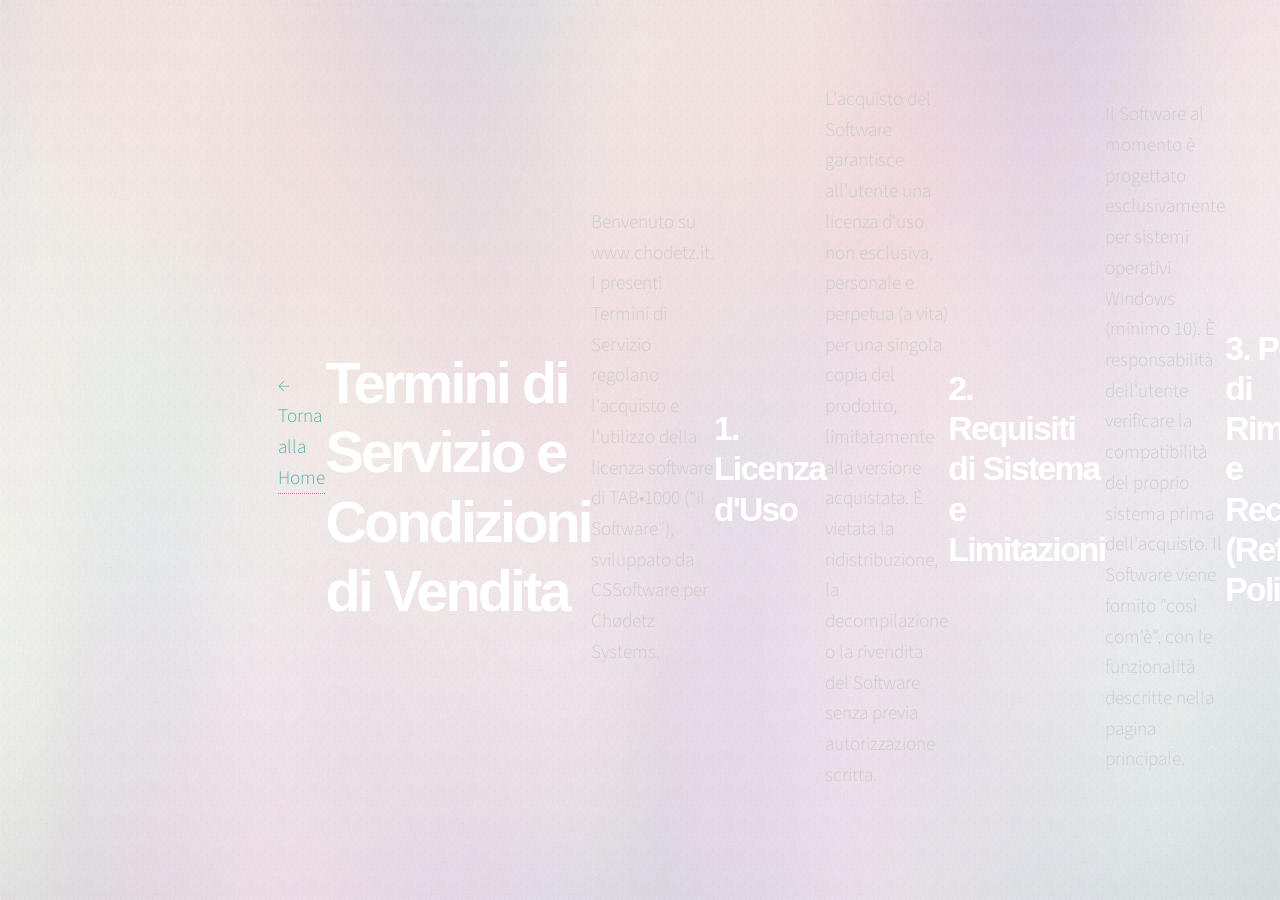
==== terms.html @ f6eac52a "Add terms of service and refund policy page This file contains the terms of service and refund polic" ====
<!DOCTYPE HTML>
<html>
	<head>
		<title>Termini di Servizio e Rimborso - TAB•1000</title>
		<meta charset="utf-8" />
		<meta name="viewport" content="width=device-width, initial-scale=1, user-scalable=no" />
		<link rel="stylesheet" href="assets/css/main.css" />
		<style>
			body { padding: 4em 2em; max-width: 800px; margin: 0 auto; line-height: 1.6; color: #ccc; background: #1b1b1f; }
			h1, h2 { color: #fff; margin-top: 1.5em; }
			a { color: #54b3a6; text-decoration: none; }
			a:hover { text-decoration: underline; }
			.back-link { display: inline-block; margin-bottom: 2em; }
		</style>
	</head>
	<body>

		<a href="index.html" class="back-link">&larr; Torna alla Home</a>

		<h1>Termini di Servizio e Condizioni di Vendita</h1>
		<p>Benvenuto su www.chodetz.it. I presenti Termini di Servizio regolano l'acquisto e l'utilizzo della licenza software di TAB•1000 ("il Software"), sviluppato da CSSoftware per Chødetz Systems.</p>

		<h2>1. Licenza d'Uso</h2>
		<p>L'acquisto del Software garantisce all'utente una licenza d'uso non esclusiva, personale e perpetua (a vita) per una singola copia del prodotto, limitatamente alla versione acquistata. È vietata la ridistribuzione, la decompilazione o la rivendita del Software senza previa autorizzazione scritta.</p>

		<h2>2. Requisiti di Sistema e Limitazioni</h2>
		<p>Il Software al momento è progettato esclusivamente per sistemi operativi Windows (minimo 10). È responsabilità dell'utente verificare la compatibilità del proprio sistema prima dell'acquisto. Il Software viene fornito "così com'è", con le funzionalità descritte nella pagina principale.</p>

		<h2>3. Politica di Rimborso e Recesso (Refund Policy)</h2>
		<p>Ai sensi dell'<strong>Articolo 59, lett. o) del Codice del Consumo italiano</strong> (D.Lgs. 206/2005), il diritto di recesso entro 14 giorni è escluso per la fornitura di contenuto digitale mediante supporto non materiale se l'esecuzione è iniziata.</p>
		<p>Trattandosi di un software digitale scaricabile ed eseguibile, <strong>l'utente accetta espressamente che il download o la visualizzazione della chiave di licenza del Software comportano la perdita del diritto di recesso e di rimborso</strong>. Ti invitiamo a visionare attentamente il materiale dimostrativo sul sito prima di procedere all'acquisto.</p>

		<h2>4. Gestione dei Pagamenti</h2>
		<p>I pagamenti sono elaborati in totale sicurezza tramite <strong>Lemon Squeezy</strong>, che agisce come Merchant of Record (venditore ufficiale autorizzato). La fatturazione e la gestione delle transazioni fanno capo ai termini di servizio di Lemon Squeezy.</p>

		<h2>5. Contatti</h2>
		<p>Per qualsiasi richiesta di assistenza tecnica o informazioni prima dell'acquisto, è possibile utilizzare il form di contatto presente nella home page del sito o scrivere alla nostra email di supporto.</p>

		<hr style="border: 0; border-top: 1px solid #333; margin: 3em 0 1em 0;" />
		<p style="font-size: 0.8rem; color: #777;">Ultimo aggiornamento: Giugno 2026</p>

	</body>
</html>
---- assets/css/main.css ----
@import url(fontawesome-all.min.css);
@import url("https://fonts.googleapis.com/css?family=Source+Sans+Pro:300,400,300i,400i");

/*
	Ethereal by HTML5 UP
	html5up.net | @ajlkn
	Free for personal and commercial use under the CCA 3.0 license (html5up.net/license)
*/

html, body, div, span, applet, object,
iframe, h1, h2, h3, h4, h5, h6, p, blockquote,
pre, a, abbr, acronym, address, big, cite,
code, del, dfn, em, img, ins, kbd, q, s, samp,
small, strike, strong, sub, sup, tt, var, b,
u, i, center, dl, dt, dd, ol, ul, li, fieldset,
form, label, legend, table, caption, tbody,
tfoot, thead, tr, th, td, article, aside,
canvas, details, embed, figure, figcaption,
footer, header, hgroup, menu, nav, output, ruby,
section, summary, time, mark, audio, video {
	margin: 0;
	padding: 0;
	border: 0;
	font-size: 100%;
	font: inherit;
	vertical-align: baseline;}

article, aside, details, figcaption, figure,
footer, header, hgroup, menu, nav, section {
	display: block;}

body {
	line-height: 1;
}

ol, ul {
	list-style: none;
}

blockquote, q {
	quotes: none;
}

	blockquote:before, blockquote:after, q:before, q:after {
		content: '';
		content: none;
	}

table {
	border-collapse: collapse;
	border-spacing: 0;
}

body {
	-webkit-text-size-adjust: none;
}

mark {
	background-color: transparent;
	color: inherit;
}

input::-moz-focus-inner {
	border: 0;
	padding: 0;
}

input, select, textarea {
	-moz-appearance: none;
	-webkit-appearance: none;
	-ms-appearance: none;
	appearance: none;
}

/* Page */

	@-moz-keyframes load-spinner {
		0% {
			-moz-transform: rotate(0deg);
			-webkit-transform: rotate(0deg);
			-ms-transform: rotate(0deg);
			transform: rotate(0deg);
		}

		100% {
			-moz-transform: rotate(360deg);
			-webkit-transform: rotate(360deg);
			-ms-transform: rotate(360deg);
			transform: rotate(360deg);
		}
	}

	@-webkit-keyframes load-spinner {
		0% {
			-moz-transform: rotate(0deg);
			-webkit-transform: rotate(0deg);
			-ms-transform: rotate(0deg);
			transform: rotate(0deg);
		}

		100% {
			-moz-transform: rotate(360deg);
			-webkit-transform: rotate(360deg);
			-ms-transform: rotate(360deg);
			transform: rotate(360deg);
		}
	}

	@-ms-keyframes load-spinner {
		0% {
			-moz-transform: rotate(0deg);
			-webkit-transform: rotate(0deg);
			-ms-transform: rotate(0deg);
			transform: rotate(0deg);
		}

		100% {
			-moz-transform: rotate(360deg);
			-webkit-transform: rotate(360deg);
			-ms-transform: rotate(360deg);
			transform: rotate(360deg);
		}
	}

	@keyframes load-spinner {
		0% {
			-moz-transform: rotate(0deg);
			-webkit-transform: rotate(0deg);
			-ms-transform: rotate(0deg);
			transform: rotate(0deg);
		}

		100% {
			-moz-transform: rotate(360deg);
			-webkit-transform: rotate(360deg);
			-ms-transform: rotate(360deg);
			transform: rotate(360deg);
		}
	}

	@-ms-viewport {
		width: device-width;
	}

	html {
		width: 100%;
		height: 100%;
	}

	html {
		box-sizing: border-box;
	}

	*, *:before, *:after {
		box-sizing: inherit;
	}

	body {
		display: -moz-flex;
		display: -webkit-flex;
		display: -ms-flex;
		display: flex;
		-moz-align-items: center;
		-webkit-align-items: center;
		-ms-align-items: center;
		align-items: center;
		-moz-justify-content: -moz-flex-start;
		-webkit-justify-content: -webkit-flex-start;
		-ms-justify-content: -ms-flex-start;
		justify-content: flex-start;
		-ms-overflow-style: scrollbar;
		width: 100%;
		height: 100%;
		min-height: 30rem;
		overflow: hidden;
	}

		body:before {
			-moz-animation: load-spinner 1s infinite linear;
			-webkit-animation: load-spinner 1s infinite linear;
			-ms-animation: load-spinner 1s infinite linear;
			animation: load-spinner 1s infinite linear;
			-moz-transition: opacity 0.25s ease;
			-webkit-transition: opacity 0.25s ease;
			-ms-transition: opacity 0.25s ease;
			transition: opacity 0.25s ease;
			-moz-transition-delay: 0s;
			-webkit-transition-delay: 0s;
			-ms-transition-delay: 0s;
			transition-delay: 0s;
			pointer-events: none;
			content: '';
			display: block;
			position: absolute;
			top: 50%;
			left: 50%;
			width: 4rem;
			height: 4rem;
			margin: -2rem 0 0 -2rem;
			background-image: url("data:image/svg+xml;charset=utf8,%3Csvg xmlns='http://www.w3.org/2000/svg' xmlns:xlink='http://www.w3.org/1999/xlink' width='96px' height='96px' viewBox='0 0 96 96' zoomAndPan='disable'%3E%3Cstyle%3Ecircle %7Bfill: transparent%3B stroke: %232e2b37%3B stroke-width: 1.5px%3B %7D%3C/style%3E%3Cdefs%3E%3CclipPath id='corner'%3E%3Cpolygon points='0,0 48,0 48,48 96,48 96,96 0,96' /%3E%3C/clipPath%3E%3C/defs%3E%3Cg clip-path='url(%23corner)'%3E%3Ccircle cx='48' cy='48' r='32'/%3E%3C/g%3E%3C/svg%3E");
			background-position: center;
			background-repeat: no-repeat;
			background-size: 4rem;
			opacity: 0;
		}

		body:after {
			pointer-events: none;
			content: '';
			display: block;
			position: fixed;
			top: 0;
			left: 0;
			width: 100%;
			height: 100%;
			z-index: -1;
			background-attachment: fixed;
			background-color: #e1e6e1;
			background-image: url("../../images/overlay.png"), url("../../images/bg.jpg");
			background-repeat: repeat, repeat-x;
			background-size: 128px 128px, cover;
		}

		body.is-preload *, body.is-preload *:before, body.is-preload *:after {
			-moz-animation: none !important;
			-webkit-animation: none !important;
			-ms-animation: none !important;
			animation: none !important;
			-moz-transition: none !important;
			-webkit-transition: none !important;
			-ms-transition: none !important;
			transition: none !important;
		}

		body.is-preload:before {
			-moz-transition: opacity 1s ease;
			-webkit-transition: opacity 1s ease;
			-ms-transition: opacity 1s ease;
			transition: opacity 1s ease;
			-moz-transition-delay: 0.75s;
			-webkit-transition-delay: 0.75s;
			-ms-transition-delay: 0.75s;
			transition-delay: 0.75s;
			opacity: 0.25;
		}

	@media screen and (max-width: 736px) {

		html {
			height: auto;
		}

		body {
			height: auto;
			overflow-x: hidden;
			overflow-y: auto;
		}

	}

	@media screen and (max-width: 480px) {

		html, body {
			min-width: 320px;
		}

	}

/* Typography */

	html {
		font-size: 18pt;
		font-size: 1vmax;
	}

		@media screen and (max-width: 1680px) {

			html {
				font-size: 12pt;
				font-size: 1.1vmax;
			}

		}

		@media screen and (max-width: 1280px) {

			html {
				font-size: 11pt;
				font-size: 1.5vmax;
			}

		}

	body, input, select, textarea {
		color: rgba(255, 255, 255, 0.75);
		font-family: "Source Sans Pro", Helvetica, sans-serif;
		font-size: 1rem;
		font-weight: 300;
		line-height: 1.65;
	}

	a {
		-moz-transition: color 0.2s ease-in-out, border-bottom-color 0.2s ease-in-out;
		-webkit-transition: color 0.2s ease-in-out, border-bottom-color 0.2s ease-in-out;
		-ms-transition: color 0.2s ease-in-out, border-bottom-color 0.2s ease-in-out;
		transition: color 0.2s ease-in-out, border-bottom-color 0.2s ease-in-out;
		color: inherit;
		border-bottom: dotted 1px;
		text-decoration: none;
	}

		a:hover {
			border-bottom-color: transparent;
			color: #ffe4b4;
		}

	strong, b {
		color: rgba(255, 255, 255, 0.875);
		font-weight: 400;
	}

	em, i {
		font-style: italic;
	}

	p {
		margin: 0 0 1.5rem 0;
	}

		body.is-ie p {
			width: 100%;
		}

	h1, h2, h3, h4, h5, h6 {
		color: rgba(255, 255, 255, 0.875);
		font-family: Arial, Helvetica, sans-serif;
		font-weight: 700;
		line-height: 1.3;
		margin: 0 0 0.75rem 0;
		letter-spacing: -0.05em;
	}

		h1 a, h2 a, h3 a, h4 a, h5 a, h6 a {
			color: inherit;
			text-decoration: none;
		}

	h1.major, h2.major, h3.major {
		position: relative;
	}

		h1.major:after, h2.major:after, h3.major:after {
			content: '';
			position: absolute;
			left: 0;
			width: 3.5rem;
			height: 0.1rem;
			background-color: rgba(255, 255, 255, 0.25);
		}

	h1 {
		font-size: 3rem;
		line-height: 1.2;
	}

		h1.major {
			margin: 0 0 2.625rem 0;
		}

			h1.major:after {
				bottom: -1.325rem;
			}

	h2 {
		font-size: 1.75rem;
		line-height: 1.2;
	}

		h2.major {
			margin: 0 0 1.9875rem 0;
		}

			h2.major:after {
				bottom: -1.2rem;
			}

	h3 {
		font-size: 1.325rem;
	}

		h3.major {
			margin: 0 0 1.875rem 0;
		}

			h3.major:after {
				bottom: -0.75rem;
			}

	h4 {
		font-size: 1rem;
	}

	h5 {
		font-size: 0.9rem;
	}

	h6 {
		font-size: 0.7rem;
	}

	sub {
		font-size: 0.8rem;
		position: relative;
		top: 0.5rem;
	}

	sup {
		font-size: 0.8rem;
		position: relative;
		top: -0.5rem;
	}

	blockquote {
		border-left: solid 0.25rem rgba(255, 255, 255, 0.25);
		font-style: italic;
		margin: 0 0 1.5rem 0;
		padding: 0.375rem 0 0.375rem 1.5rem;
	}

	code {
		background: rgba(255, 255, 255, 0.075);
		border-radius: 0.25rem;
		font-family: "Courier New", monospace;
		font-size: 0.8rem;
		margin: 0 0.25rem;
		padding: 0.25rem 0.65rem;
	}

	pre {
		-webkit-overflow-scrolling: touch;
		font-family: "Courier New", monospace;
		font-size: 0.8rem;
		margin: 0 0 1.5rem 0;
		white-space: pre-wrap;
	}

		pre code {
			display: block;
			line-height: 1.625;
			padding: 1rem 1.5rem;
			overflow-x: auto;
			margin: 0;
		}

	hr {
		border: 0;
		border-bottom: solid 2px rgba(255, 255, 255, 0.25);
		margin: 1.875rem 0;
	}

	.align-left {
		text-align: left;
	}

	.align-center {
		text-align: center;
	}

	.align-right {
		text-align: right;
	}

	@media screen and (max-width: 736px) {

		html {
			font-size: 12pt;
		}

		h1 {
			font-size: 2.25rem;
			line-height: 1.2;
		}

			h1.major {
				margin: 0 0 2.625rem 0;
			}

				h1.major:after {
					bottom: -1.325rem;
				}

		h2 {
			font-size: 1.5rem;
			line-height: 1.2;
		}

			h2.major {
				margin: 0 0 1.9875rem 0;
			}

				h2.major:after {
					bottom: -1.2rem;
				}

		h3 {
			font-size: 1rem;
		}

			h3.major {
				margin: 0 0 1.875rem 0;
			}

				h3.major:after {
					bottom: -0.75rem;
				}

		h4 {
			font-size: 1rem;
		}

		h5 {
			font-size: 0.9rem;
		}

		h6 {
			font-size: 0.7rem;
		}

		h1 br, h2 br, h3 br, h4 br, h5 br, h6 br {
			display: none;
		}

	}

	@media screen and (max-width: 360px) {

		html {
			font-size: 11pt;
		}

	}

/* Form */

	form {
		margin: 0 0 1.5rem 0;
	}

		form > :last-child {
			margin-bottom: 0;
		}

		form > .fields {
			display: -moz-flex;
			display: -webkit-flex;
			display: -ms-flex;
			display: flex;
			-moz-flex-wrap: wrap;
			-webkit-flex-wrap: wrap;
			-ms-flex-wrap: wrap;
			flex-wrap: wrap;
			width: calc(100% + 3rem);
			margin: -1.5rem 0 1.5rem -1.5rem;
		}

			form > .fields > .field {
				-moz-flex-grow: 0;
				-webkit-flex-grow: 0;
				-ms-flex-grow: 0;
				flex-grow: 0;
				-moz-flex-shrink: 0;
				-webkit-flex-shrink: 0;
				-ms-flex-shrink: 0;
				flex-shrink: 0;
				padding: 1.5rem 0 0 1.5rem;
				width: calc(100% - 1.5rem);
			}

				form > .fields > .field.half {
					width: calc(50% - 0.75rem);
				}

				form > .fields > .field.third {
					width: calc(100%/3 - 0.5rem);
				}

				form > .fields > .field.quarter {
					width: calc(25% - 0.375rem);
				}

		@media screen and (max-width: 736px) {

			form > .fields {
				width: calc(100% + 2.25rem);
				margin: -1.125rem 0 1.5rem -1.125rem;
			}

				form > .fields > .field {
					padding: 1.125rem 0 0 1.125rem;
					width: calc(100% - 1.125rem);
				}

					form > .fields > .field.half {
						width: calc(100% - 1.125rem);
					}

					form > .fields > .field.third {
						width: calc(100% - 1.125rem);
					}

					form > .fields > .field.quarter {
						width: calc(100% - 1.125rem);
					}

		}

	label {
		color: rgba(255, 255, 255, 0.875);
		display: block;
		font-family: Arial, Helvetica, sans-serif;
		font-size: 0.8rem;
		font-weight: 700;
		margin: 0 0 0.4875rem 0;
	}

	input[type="text"],
	input[type="password"],
	input[type="email"],
	input[type="tel"],
	select,
	textarea {
		-moz-appearance: none;
		-webkit-appearance: none;
		-ms-appearance: none;
		appearance: none;
		background: transparent;
		border: solid 2px rgba(255, 255, 255, 0.25);
		border-radius: 0.25rem;
		color: inherit;
		display: block;
		outline: 0;
		padding: 0 0.75rem;
		text-decoration: none;
		width: 100%;
	}

		input[type="text"]:invalid,
		input[type="password"]:invalid,
		input[type="email"]:invalid,
		input[type="tel"]:invalid,
		select:invalid,
		textarea:invalid {
			box-shadow: none;
		}

		input[type="text"]:focus,
		input[type="password"]:focus,
		input[type="email"]:focus,
		input[type="tel"]:focus,
		select:focus,
		textarea:focus {
			border-color: #ffe4b4;
		}

	option {
		background-color: rgba(255, 255, 255, 0.875);
		color: #2e2b37;
	}

	select {
		background-image: url("data:image/svg+xml;charset=utf8,%3Csvg xmlns='http://www.w3.org/2000/svg' width='40' height='40' preserveAspectRatio='none' viewBox='0 0 40 40'%3E%3Cpath d='M9.4,12.3l10.4,10.4l10.4-10.4c0.2-0.2,0.5-0.4,0.9-0.4c0.3,0,0.6,0.1,0.9,0.4l3.3,3.3c0.2,0.2,0.4,0.5,0.4,0.9 c0,0.4-0.1,0.6-0.4,0.9L20.7,31.9c-0.2,0.2-0.5,0.4-0.9,0.4c-0.3,0-0.6-0.1-0.9-0.4L4.3,17.3c-0.2-0.2-0.4-0.5-0.4-0.9 c0-0.4,0.1-0.6,0.4-0.9l3.3-3.3c0.2-0.2,0.5-0.4,0.9-0.4S9.1,12.1,9.4,12.3z' fill='rgba(255, 255, 255, 0.25)' /%3E%3C/svg%3E");
		background-size: 1.25rem;
		background-repeat: no-repeat;
		background-position: calc(100% - 1rem) center;
		height: 2.5rem;
		padding-right: 2.5rem;
		text-overflow: ellipsis;
	}

		select option {
			color: rgba(255, 255, 255, 0.875);
			background: #2e2b37;
		}

		select:focus::-ms-value {
			background-color: transparent;
		}

		select::-ms-expand {
			display: none;
		}

	input[type="text"],
	input[type="password"],
	input[type="email"],
	select {
		height: 2.5rem;
	}

	textarea {
		padding: 0.75rem 1rem;
	}

	input[type="checkbox"],
	input[type="radio"] {
		-moz-appearance: none;
		-webkit-appearance: none;
		-ms-appearance: none;
		appearance: none;
		display: block;
		float: left;
		margin-right: -2rem;
		opacity: 0;
		width: 1rem;
		z-index: -1;
	}

		input[type="checkbox"] + label,
		input[type="radio"] + label {
			text-decoration: none;
			position: relative;
			color: rgba(255, 255, 255, 0.75);
			cursor: pointer;
			display: inline-block;
			font-size: 1rem;
			font-weight: 300;
			margin-bottom: 0;
			padding-left: 2.5rem;
			padding-right: 1rem;
		}

			input[type="checkbox"] + label:before,
			input[type="radio"] + label:before {
				-moz-osx-font-smoothing: grayscale;
				-webkit-font-smoothing: antialiased;
				display: inline-block;
				font-style: normal;
				font-variant: normal;
				text-rendering: auto;
				line-height: 1;
				text-transform: none !important;
				font-family: 'Font Awesome 5 Free';
				font-weight: 900;
			}

			input[type="checkbox"] + label:before,
			input[type="radio"] + label:before {
				content: '';
				display: inline-block;
				font-size: 0.8rem;
				position: absolute;
				top: 0;
				left: 0;
				width: 1.6875rem;
				height: 1.6875rem;
				line-height: 1.6875rem;
				background: rgba(255, 255, 255, 0.075);
				border: solid 1px rgba(255, 255, 255, 0.25);
				border-radius: 0.25rem;
				color: #2e2b37;
				text-align: center;
			}

				body.is-ie input[type="checkbox"] + label:before, body.is-ie
				input[type="radio"] + label:before {
					line-height: 1.5;
				}

		input[type="checkbox"]:checked + label:before,
		input[type="radio"]:checked + label:before {
			content: '\f00c';
			background: rgba(255, 255, 255, 0.875);
			border-color: rgba(255, 255, 255, 0.875);
		}

		input[type="checkbox"]:focus + label:before,
		input[type="radio"]:focus + label:before {
			border-color: #ffe4b4;
			box-shadow: 0 0 0 1px #ffe4b4;
		}

		input[type="checkbox"]:focus:checked + label:before,
		input[type="radio"]:focus:checked + label:before {
			background: #ffe4b4;
		}

		input[type="checkbox"].color1 + label:before,
		input[type="radio"].color1 + label:before {
			color: #726193;
		}

		input[type="checkbox"].color2 + label:before,
		input[type="radio"].color2 + label:before {
			color: #e37b7c;
		}

		input[type="checkbox"].color3 + label:before,
		input[type="radio"].color3 + label:before {
			color: #ffe4b4;
		}

		input[type="checkbox"].color4 + label:before,
		input[type="radio"].color4 + label:before {
			color: #353865;
		}

	input[type="checkbox"] + label:before {
		border-radius: 0.25rem;
	}

	input[type="radio"] + label:before {
		border-radius: 100%;
	}

	::-webkit-input-placeholder {
		color: rgba(255, 255, 255, 0.5) !important;
		opacity: 1.0;
	}

	:-moz-placeholder {
		color: rgba(255, 255, 255, 0.5) !important;
		opacity: 1.0;
	}

	::-moz-placeholder {
		color: rgba(255, 255, 255, 0.5) !important;
		opacity: 1.0;
	}

	:-ms-input-placeholder {
		color: rgba(255, 255, 255, 0.5) !important;
		opacity: 1.0;
	}

/* Icon */

	.icon {
		text-decoration: none;
		position: relative;
		border-bottom: none;
	}

		.icon:before {
			-moz-osx-font-smoothing: grayscale;
			-webkit-font-smoothing: antialiased;
			display: inline-block;
			font-style: normal;
			font-variant: normal;
			text-rendering: auto;
			line-height: 1;
			text-transform: none !important;
			font-family: 'Font Awesome 5 Free';
			font-weight: 400;
		}

		.icon > .label {
			display: none;
		}

		.icon:before {
			line-height: inherit;
		}

		.icon.solid:before {
			font-weight: 900;
		}

		.icon.brands:before {
			font-family: 'Font Awesome 5 Brands';
		}

/* Image */

	.image {
		display: inline-block;
		position: relative;
		border: 0;
	}

		.image.filtered:after {
			background-image: url("../../images/overlay.png"), linear-gradient(45deg, rgba(114, 97, 147, 0.25) 25%, rgba(227, 123, 124, 0.25) 50%, rgba(255, 228, 180, 0.25));
			background-size: 128px 128px, auto;
			pointer-events: none;
			content: '';
			position: absolute;
			top: 0;
			left: 0;
			width: 100%;
			height: 100%;
			opacity: 1;
			z-index: 1;
		}

		.image.filtered.tinted:after {
			background-image: url("../../images/overlay.png"), linear-gradient(45deg, rgba(114, 97, 147, 0.25) 25%, rgba(227, 123, 124, 0.25) 50%, rgba(255, 228, 180, 0.25)), linear-gradient(0deg, rgba(0, 0, 0, 0.125), rgba(0, 0, 0, 0.125));
			background-size: 128px 128px, auto, auto;
		}

		.image[data-position] img {
			-moz-object-fit: cover;
			-webkit-object-fit: cover;
			-ms-object-fit: cover;
			object-fit: cover;
			display: block;
			position: absolute;
			top: 0;
			left: 0;
			width: 100%;
			height: 100%;
		}

		.image[data-position="top left"] img {
			-moz-object-position: top left;
			-webkit-object-position: top left;
			-ms-object-position: top left;
			object-position: top left;
		}

		.image[data-position="top"] img {
			-moz-object-position: top;
			-webkit-object-position: top;
			-ms-object-position: top;
			object-position: top;
		}

		.image[data-position="top right"] img {
			-moz-object-position: top right;
			-webkit-object-position: top right;
			-ms-object-position: top right;
			object-position: top right;
		}

		.image[data-position="right"] img {
			-moz-object-position: right;
			-webkit-object-position: right;
			-ms-object-position: right;
			object-position: right;
		}

		.image[data-position="bottom right"] img {
			-moz-object-position: bottom right;
			-webkit-object-position: bottom right;
			-ms-object-position: bottom right;
			object-position: bottom right;
		}

		.image[data-position="bottom"] img {
			-moz-object-position: bottom;
			-webkit-object-position: bottom;
			-ms-object-position: bottom;
			object-position: bottom;
		}

		.image[data-position="bottom left"] img {
			-moz-object-position: bottom left;
			-webkit-object-position: bottom left;
			-ms-object-position: bottom left;
			object-position: bottom left;
		}

		.image[data-position="left"] img {
			-moz-object-position: left;
			-webkit-object-position: left;
			-ms-object-position: left;
			object-position: left;
		}

		.image[data-position="center"] img {
			-moz-object-position: center;
			-webkit-object-position: center;
			-ms-object-position: center;
			object-position: center;
		}

		.image[data-position="25% 25%"] img {
			-moz-object-position: 25% 25%;
			-webkit-object-position: 25% 25%;
			-ms-object-position: 25% 25%;
			object-position: 25% 25%;
		}

		.image[data-position="75% 25%"] img {
			-moz-object-position: 75% 25%;
			-webkit-object-position: 75% 25%;
			-ms-object-position: 75% 25%;
			object-position: 75% 25%;
		}

		.image[data-position="75% 75%"] img {
			-moz-object-position: 75% 75%;
			-webkit-object-position: 75% 75%;
			-ms-object-position: 75% 75%;
			object-position: 75% 75%;
		}

		.image[data-position="25% 75%"] img {
			-moz-object-position: 25% 75%;
			-webkit-object-position: 25% 75%;
			-ms-object-position: 25% 75%;
			object-position: 25% 75%;
		}

		.image img {
			display: block;
		}

		.image.left, .image.right {
			max-width: 40%;
		}

			.image.left img, .image.right img {
				width: 100%;
			}

		.image.left {
			float: left;
			padding: 0 1.5rem 1rem 0;
			top: 0.25rem;
		}

		.image.right {
			float: right;
			padding: 0 0 1rem 1.5rem;
			top: 0.25rem;
		}

		.image.fit {
			display: block;
			margin: 0 0 1.5rem 0;
			width: 100%;
		}

			.image.fit img {
				width: 100%;
			}

		.image.main {
			display: block;
			margin: 0 0 2.25rem 0;
			width: 100%;
		}

			.image.main img {
				width: 100%;
			}

/* List */

	ol {
		list-style: decimal;
		margin: 0 0 1.5rem 0;
		padding-left: 1.25rem;
	}

		ol li {
			padding-left: 0.25rem;
		}

	ul {
		list-style: disc;
		margin: 0 0 1.5rem 0;
		padding-left: 1rem;
	}

		ul li {
			padding-left: 0.5rem;
		}

		ul.alt {
			list-style: none;
			padding-left: 0;
		}

			ul.alt li {
				border-top: solid 1px rgba(255, 255, 255, 0.25);
				padding: 0.5rem 0;
			}

				ul.alt li:first-child {
					border-top: 0;
					padding-top: 0;
				}

	dl {
		margin: 0 0 1.5rem 0;
	}

		dl dt {
			display: block;
			font-weight: 400;
			margin: 0 0 0.75rem 0;
		}

		dl dd {
			margin-left: 1.5rem;
		}

/* Actions */

	ul.actions {
		display: -moz-flex;
		display: -webkit-flex;
		display: -ms-flex;
		display: flex;
		cursor: default;
		list-style: none;
		margin-left: -0.75rem;
		padding-left: 0;
	}

		ul.actions li {
			padding: 0 0 0 0.75rem;
			vertical-align: middle;
		}

		ul.actions.special {
			-moz-justify-content: center;
			-webkit-justify-content: center;
			-ms-justify-content: center;
			justify-content: center;
			width: 100%;
			margin-left: 0;
		}

			ul.actions.special li:first-child {
				padding-left: 0;
			}

		ul.actions.stacked {
			-moz-flex-direction: column;
			-webkit-flex-direction: column;
			-ms-flex-direction: column;
			flex-direction: column;
			margin-left: 0;
		}

			ul.actions.stacked li {
				padding: 0.975rem 0 0 0;
			}

				ul.actions.stacked li:first-child {
					padding-top: 0;
				}

		ul.actions.fit {
			width: calc(100% + 0.75rem);
		}

			ul.actions.fit li {
				-moz-flex-grow: 1;
				-webkit-flex-grow: 1;
				-ms-flex-grow: 1;
				flex-grow: 1;
				-moz-flex-shrink: 1;
				-webkit-flex-shrink: 1;
				-ms-flex-shrink: 1;
				flex-shrink: 1;
				width: 100%;
			}

				ul.actions.fit li > * {
					width: 100%;
				}

			ul.actions.fit.stacked {
				width: 100%;
			}

/* Icons */

	ul.icons {
		cursor: default;
		list-style: none;
		padding-left: 0;
	}

		ul.icons li {
			display: inline-block;
			padding: 0 1rem 0 0;
		}

			ul.icons li:last-child {
				padding-right: 0;
			}

			ul.icons li .icon:before {
				font-size: 1.25em;
			}

/* Grid Icons */

	ul.grid-icons {
		display: -moz-flex;
		display: -webkit-flex;
		display: -ms-flex;
		display: flex;
		-moz-flex-wrap: wrap;
		-webkit-flex-wrap: wrap;
		-ms-flex-wrap: wrap;
		flex-wrap: wrap;
		-moz-justify-content: center;
		-webkit-justify-content: center;
		-ms-justify-content: center;
		justify-content: center;
		list-style: none;
		margin: 0 0 1.5rem 0;
		padding-left: 0;
	}

		ul.grid-icons .icon {
			display: block;
			position: relative;
			width: 100%;
			text-align: center;
		}

			ul.grid-icons .icon:before {
				display: block;
				width: 6rem;
				height: 6rem;
				line-height: 6rem;
				border-radius: 6rem;
				box-shadow: inset 0 0 0 2px rgba(255, 255, 255, 0.25);
				font-size: 2.5rem;
				margin: 0 auto;
				text-align: center;
			}

				body.is-ie ul.grid-icons .icon:before {
					line-height: 2.375;
				}

		ul.grid-icons > li {
			-moz-flex-grow: 0;
			-webkit-flex-grow: 0;
			-ms-flex-grow: 0;
			flex-grow: 0;
			-moz-flex-shrink: 0;
			-webkit-flex-shrink: 0;
			-ms-flex-shrink: 0;
			flex-shrink: 0;
			position: relative;
			margin: 1.5rem 0 0 1.5rem;
			padding-left: 0;
		}

		ul.grid-icons.connected > li:before {
			content: '';
			display: block;
			position: absolute;
			width: 1.5rem;
			height: 2px;
			top: 50%;
			left: -1.5rem;
			background-color: rgba(255, 255, 255, 0.25);
		}

		ul.grid-icons.connected > li:after {
			content: '';
			display: block;
			position: absolute;
			width: 2px;
			height: 1.5rem;
			top: -1.5rem;
			left: 50%;
			background-color: rgba(255, 255, 255, 0.25);
		}

		ul.grid-icons.two {
			width: 14rem;
		}

			ul.grid-icons.two > li:nth-child(-n + 2) {
				margin-top: 0;
			}

				ul.grid-icons.two > li:nth-child(-n + 2):after {
					display: none;
				}

			ul.grid-icons.two > li:nth-child(2n - 1) {
				margin-left: 0;
			}

				ul.grid-icons.two > li:nth-child(2n - 1):before {
					display: none;
				}

		ul.grid-icons.three {
			width: 21.5rem;
		}

			ul.grid-icons.three > li:nth-child(-n + 3) {
				margin-top: 0;
			}

				ul.grid-icons.three > li:nth-child(-n + 3):after {
					display: none;
				}

			ul.grid-icons.three > li:nth-child(3n - 2) {
				margin-left: 0;
			}

				ul.grid-icons.three > li:nth-child(3n - 2):before {
					display: none;
				}

		ul.grid-icons.four {
			width: 29rem;
		}

			ul.grid-icons.four > li:nth-child(-n + 4) {
				margin-top: 0;
			}

				ul.grid-icons.four > li:nth-child(-n + 4):after {
					display: none;
				}

			ul.grid-icons.four > li:nth-child(4n - 3) {
				margin-left: 0;
			}

				ul.grid-icons.four > li:nth-child(4n - 3):before {
					display: none;
				}

		@media screen and (max-width: 736px) {

			ul.grid-icons {
				-moz-justify-content: -moz-flex-start;
				-webkit-justify-content: -webkit-flex-start;
				-ms-justify-content: -ms-flex-start;
				justify-content: flex-start;
				width: 100% !important;
				margin: -1rem 0 1.5rem -1rem;
			}

				ul.grid-icons .icon:before {
					width: 4.5rem;
					height: 4.5rem;
					line-height: 4.5rem;
					font-size: 1.75rem;
				}

				ul.grid-icons > li {
					margin: 1rem 0 0 1rem !important;
				}

					ul.grid-icons > li:before {
						display: none !important;
					}

					ul.grid-icons > li:after {
						display: none !important;
					}

		}

/* Contact Icons */

	ul.contact-icons {
		list-style: none;
		padding-left: 0;
	}

		ul.contact-icons > li {
			margin: 1.25rem 0 0 0;
			padding-left: 0;
		}

			ul.contact-icons > li:before {
				display: inline-block;
				width: 2.25rem;
				height: 2.25rem;
				line-height: 2.25rem;
				border-radius: 2.25rem;
				background-color: white;
				color: #2e2b37;
				cursor: default;
				font-size: 1.125rem;
				margin-right: 1rem;
				text-align: center;
				vertical-align: middle;
			}

				body.is-ie ul.contact-icons > li:before {
					line-height: 2.125;
				}

			ul.contact-icons > li a {
				border-bottom: 0;
			}

		ul.contact-icons.color1 > li:before {
			color: #726193;
		}

		ul.contact-icons.color2 > li:before {
			color: #e37b7c;
		}

		ul.contact-icons.color3 > li:before {
			color: #ffe4b4;
		}

		ul.contact-icons.color4 > li:before {
			color: #353865;
		}

/* Table */

	.table-wrapper {
		-webkit-overflow-scrolling: touch;
		overflow-x: auto;
	}

	table {
		margin: 0 0 1.5rem 0;
		width: 100%;
	}

		table tbody tr {
			border: solid 1px rgba(255, 255, 255, 0.25);
			border-left: 0;
			border-right: 0;
		}

			table tbody tr:nth-child(2n + 1) {
				background-color: rgba(255, 255, 255, 0.075);
			}

		table td {
			padding: 0.75rem 0.75rem;
		}

		table th {
			color: rgba(255, 255, 255, 0.875);
			font-size: 0.9rem;
			font-weight: 400;
			padding: 0 0.75rem 0.75rem 0.75rem;
			text-align: left;
		}

		table thead {
			border-bottom: solid 2px rgba(255, 255, 255, 0.25);
		}

		table tfoot {
			border-top: solid 2px rgba(255, 255, 255, 0.25);
		}

		table.alt {
			border-collapse: separate;
		}

			table.alt tbody tr td {
				border: solid 1px rgba(255, 255, 255, 0.25);
				border-left-width: 0;
				border-top-width: 0;
			}

				table.alt tbody tr td:first-child {
					border-left-width: 1px;
				}

			table.alt tbody tr:first-child td {
				border-top-width: 1px;
			}

			table.alt thead {
				border-bottom: 0;
			}

			table.alt tfoot {
				border-top: 0;
			}

/* Button */

	input[type="submit"],
	input[type="reset"],
	input[type="button"],
	button,
	.button {
		-moz-appearance: none;
		-webkit-appearance: none;
		-ms-appearance: none;
		appearance: none;
		-moz-transition: background-color 0.2s ease-in-out, box-shadow 0.2s ease-in-out, color 0.2s ease-in-out;
		-webkit-transition: background-color 0.2s ease-in-out, box-shadow 0.2s ease-in-out, color 0.2s ease-in-out;
		-ms-transition: background-color 0.2s ease-in-out, box-shadow 0.2s ease-in-out, color 0.2s ease-in-out;
		transition: background-color 0.2s ease-in-out, box-shadow 0.2s ease-in-out, color 0.2s ease-in-out;
		background-color: transparent;
		border: 0;
		border-radius: 0.25rem;
		box-shadow: inset 0 0 0 2px rgba(255, 255, 255, 0.25);
		color: rgba(255, 255, 255, 0.875) !important;
		cursor: pointer;
		display: inline-block;
		font-family: Arial, Helvetica, sans-serif;
		font-size: 0.6rem;
		font-weight: 700;
		height: 2.75rem;
		letter-spacing: 0.15rem;
		line-height: 2.75rem;
		padding: 0 1.5rem 0 1.65rem;
		text-align: center;
		text-decoration: none;
		text-transform: uppercase;
		white-space: nowrap;
	}

		input[type="submit"]:hover,
		input[type="reset"]:hover,
		input[type="button"]:hover,
		button:hover,
		.button:hover {
			box-shadow: inset 0 0 0 2px #ffe4b4;
			color: #ffe4b4 !important;
		}

		input[type="submit"]:active,
		input[type="reset"]:active,
		input[type="button"]:active,
		button:active,
		.button:active {
			background-color: rgba(255, 228, 180, 0.125);
		}

		input[type="submit"].icon:before,
		input[type="reset"].icon:before,
		input[type="button"].icon:before,
		button.icon:before,
		.button.icon:before {
			display: inline-block;
			position: relative;
			top: -0.075rem;
			vertical-align: middle;
			font-size: 0.8rem;
			margin: 0 0.375rem 0 -0.325rem;
		}

		input[type="submit"].icon.circle,
		input[type="reset"].icon.circle,
		input[type="button"].icon.circle,
		button.icon.circle,
		.button.icon.circle {
			position: relative;
			width: 3.125rem;
			height: 3.125rem;
			line-height: 3.125rem;
			text-indent: 3.125rem;
			border-radius: 100%;
			overflow: hidden;
			padding: 0;
			letter-spacing: 0;
		}

			input[type="submit"].icon.circle:before,
			input[type="reset"].icon.circle:before,
			input[type="button"].icon.circle:before,
			button.icon.circle:before,
			.button.icon.circle:before {
				display: block;
				position: absolute;
				top: 0;
				left: 0;
				width: inherit;
				height: inherit;
				font-size: 1.25rem;
				line-height: inherit;
				margin: 0;
				text-indent: 0;
			}

			input[type="submit"].icon.circle.fa-angle-left:before,
			input[type="reset"].icon.circle.fa-angle-left:before,
			input[type="button"].icon.circle.fa-angle-left:before,
			button.icon.circle.fa-angle-left:before,
			.button.icon.circle.fa-angle-left:before {
				position: relative;
				left: -0.1rem;
				font-size: 1.75rem;
			}

			input[type="submit"].icon.circle.fa-angle-right:before,
			input[type="reset"].icon.circle.fa-angle-right:before,
			input[type="button"].icon.circle.fa-angle-right:before,
			button.icon.circle.fa-angle-right:before,
			.button.icon.circle.fa-angle-right:before {
				position: relative;
				left: 0.1rem;
				font-size: 1.75rem;
			}

		input[type="submit"].fit,
		input[type="reset"].fit,
		input[type="button"].fit,
		button.fit,
		.button.fit {
			width: 100%;
		}

		input[type="submit"].small,
		input[type="reset"].small,
		input[type="button"].small,
		button.small,
		.button.small {
			font-size: 0.4rem;
			height: 1.875rem;
			line-height: 1.875rem;
			padding: 0 1.25rem 0 1.4rem;
		}

		input[type="submit"].large,
		input[type="reset"].large,
		input[type="button"].large,
		button.large,
		.button.large {
			font-size: 0.8rem;
			height: 3.3125rem;
			line-height: 3.3125rem;
			padding: 0 2rem 0 2.15rem;
		}

		input[type="submit"].primary,
		input[type="reset"].primary,
		input[type="button"].primary,
		button.primary,
		.button.primary {
			background-color: white;
			box-shadow: none;
			color: #2e2b37 !important;
		}

			input[type="submit"].primary.color1,
			input[type="reset"].primary.color1,
			input[type="button"].primary.color1,
			button.primary.color1,
			.button.primary.color1 {
				color: #726193 !important;
			}

			input[type="submit"].primary.color2,
			input[type="reset"].primary.color2,
			input[type="button"].primary.color2,
			button.primary.color2,
			.button.primary.color2 {
				color: #e37b7c !important;
			}

			input[type="submit"].primary.color3,
			input[type="reset"].primary.color3,
			input[type="button"].primary.color3,
			button.primary.color3,
			.button.primary.color3 {
				color: #ffe4b4 !important;
			}

			input[type="submit"].primary.color4,
			input[type="reset"].primary.color4,
			input[type="button"].primary.color4,
			button.primary.color4,
			.button.primary.color4 {
				color: #353865 !important;
			}

			input[type="submit"].primary:hover,
			input[type="reset"].primary:hover,
			input[type="button"].primary:hover,
			button.primary:hover,
			.button.primary:hover {
				background-color: #ffe4b4;
			}

			input[type="submit"].primary:active,
			input[type="reset"].primary:active,
			input[type="button"].primary:active,
			button.primary:active,
			.button.primary:active {
				background-color: #fdd997;
			}

		input[type="submit"].disabled, input[type="submit"]:disabled,
		input[type="reset"].disabled,
		input[type="reset"]:disabled,
		input[type="button"].disabled,
		input[type="button"]:disabled,
		button.disabled,
		button:disabled,
		.button.disabled,
		.button:disabled {
			pointer-events: none;
			cursor: default;
			opacity: 0.5;
		}

/* Gallery */

	@-moz-keyframes gallery-modal-spinner {
		0% {
			-moz-transform: rotate(0deg);
			-webkit-transform: rotate(0deg);
			-ms-transform: rotate(0deg);
			transform: rotate(0deg);
		}

		100% {
			-moz-transform: rotate(360deg);
			-webkit-transform: rotate(360deg);
			-ms-transform: rotate(360deg);
			transform: rotate(360deg);
		}
	}

	@-webkit-keyframes gallery-modal-spinner {
		0% {
			-moz-transform: rotate(0deg);
			-webkit-transform: rotate(0deg);
			-ms-transform: rotate(0deg);
			transform: rotate(0deg);
		}

		100% {
			-moz-transform: rotate(360deg);
			-webkit-transform: rotate(360deg);
			-ms-transform: rotate(360deg);
			transform: rotate(360deg);
		}
	}

	@-ms-keyframes gallery-modal-spinner {
		0% {
			-moz-transform: rotate(0deg);
			-webkit-transform: rotate(0deg);
			-ms-transform: rotate(0deg);
			transform: rotate(0deg);
		}

		100% {
			-moz-transform: rotate(360deg);
			-webkit-transform: rotate(360deg);
			-ms-transform: rotate(360deg);
			transform: rotate(360deg);
		}
	}

	@keyframes gallery-modal-spinner {
		0% {
			-moz-transform: rotate(0deg);
			-webkit-transform: rotate(0deg);
			-ms-transform: rotate(0deg);
			transform: rotate(0deg);
		}

		100% {
			-moz-transform: rotate(360deg);
			-webkit-transform: rotate(360deg);
			-ms-transform: rotate(360deg);
			transform: rotate(360deg);
		}
	}

	.gallery {
		-moz-align-items: -moz-stretch;
		-webkit-align-items: -webkit-stretch;
		-ms-align-items: -ms-stretch;
		align-items: stretch;
		display: -moz-flex;
		display: -webkit-flex;
		display: -ms-flex;
		display: flex;
		height: 100%;
	}

		.gallery > * {
			width: 20rem;
			height: 100%;
		}

		.gallery .image {
			display: block;
			position: relative;
			border-bottom: 0;
			overflow: hidden;
		}

			.gallery .image img {
				-moz-transition: -moz-transform 0.2s ease-in-out;
				-webkit-transition: -webkit-transform 0.2s ease-in-out;
				-ms-transition: -ms-transform 0.2s ease-in-out;
				transition: transform 0.2s ease-in-out;
			}

			.gallery .image:after {
				-moz-transition: opacity 0.2s ease-in-out;
				-webkit-transition: opacity 0.2s ease-in-out;
				-ms-transition: opacity 0.2s ease-in-out;
				transition: opacity 0.2s ease-in-out;
			}

			.gallery .image:hover img {
				-moz-transform: scale(1.025);
				-webkit-transform: scale(1.025);
				-ms-transform: scale(1.025);
				transform: scale(1.025);
			}

			.gallery .image:hover:after {
				opacity: 0;
			}

		.gallery .group {
			display: -moz-flex;
			display: -webkit-flex;
			display: -ms-flex;
			display: flex;
			-moz-flex-wrap: wrap;
			-webkit-flex-wrap: wrap;
			-ms-flex-wrap: wrap;
			flex-wrap: wrap;
		}

			.gallery .group > * {
				height: 50%;
			}

		.gallery .modal {
			display: -moz-flex;
			display: -webkit-flex;
			display: -ms-flex;
			display: flex;
			-moz-align-items: center;
			-webkit-align-items: center;
			-ms-align-items: center;
			align-items: center;
			-moz-justify-content: center;
			-webkit-justify-content: center;
			-ms-justify-content: center;
			justify-content: center;
			pointer-events: none;
			-moz-user-select: none;
			-webkit-user-select: none;
			-ms-user-select: none;
			user-select: none;
			-moz-transition: opacity 0.5s ease, visibility 0.5s, z-index 0.5s;
			-webkit-transition: opacity 0.5s ease, visibility 0.5s, z-index 0.5s;
			-ms-transition: opacity 0.5s ease, visibility 0.5s, z-index 0.5s;
			transition: opacity 0.5s ease, visibility 0.5s, z-index 0.5s;
			-webkit-tap-highlight-color: rgba(0, 0, 0, 0);
			position: fixed;
			top: 0;
			left: 0;
			width: 100%;
			height: 100%;
			background-color: rgba(46, 43, 55, 0.875);
			opacity: 0;
			outline: 0;
			visibility: none;
			z-index: 0;
		}

			.gallery .modal:before {
				-moz-animation: gallery-modal-spinner 1s infinite linear;
				-webkit-animation: gallery-modal-spinner 1s infinite linear;
				-ms-animation: gallery-modal-spinner 1s infinite linear;
				animation: gallery-modal-spinner 1s infinite linear;
				-moz-transition: opacity 0.25s ease;
				-webkit-transition: opacity 0.25s ease;
				-ms-transition: opacity 0.25s ease;
				transition: opacity 0.25s ease;
				-moz-transition-delay: 0.5s;
				-webkit-transition-delay: 0.5s;
				-ms-transition-delay: 0.5s;
				transition-delay: 0.5s;
				content: '';
				display: block;
				position: absolute;
				top: 50%;
				left: 50%;
				width: 4rem;
				height: 4rem;
				margin: -2rem 0 0 -2rem;
				background-image: url("data:image/svg+xml;charset=utf8,%3Csvg xmlns='http://www.w3.org/2000/svg' xmlns:xlink='http://www.w3.org/1999/xlink' width='96px' height='96px' viewBox='0 0 96 96' zoomAndPan='disable'%3E%3Cstyle%3Ecircle %7Bfill: transparent%3B stroke: rgba(255, 255, 255, 0.875)%3B stroke-width: 1.5px%3B %7D%3C/style%3E%3Cdefs%3E%3CclipPath id='corner'%3E%3Cpolygon points='0,0 48,0 48,48 96,48 96,96 0,96' /%3E%3C/clipPath%3E%3C/defs%3E%3Cg clip-path='url(%23corner)'%3E%3Ccircle cx='48' cy='48' r='32'/%3E%3C/g%3E%3C/svg%3E");
				background-position: center;
				background-repeat: no-repeat;
				background-size: 4rem;
				opacity: 0;
			}

			.gallery .modal:after {
				content: '';
				display: block;
				position: absolute;
				top: 0.5rem;
				right: 0.5rem;
				width: 4rem;
				height: 4rem;
				background-image: url("data:image/svg+xml;charset=utf8,%3Csvg xmlns='http://www.w3.org/2000/svg' xmlns:xlink='http://www.w3.org/1999/xlink' width='64px' height='64px' viewBox='0 0 64 64' zoomAndPan='disable'%3E%3Cstyle%3Eline %7Bstroke: rgba(255, 255, 255, 0.875)%3Bstroke-width: 1.5px%3B%7D%3C/style%3E%3Cline x1='20' y1='20' x2='44' y2='44' /%3E%3Cline x1='20' y1='44' x2='44' y2='20' /%3E%3C/svg%3E");
				background-position: center;
				background-repeat: no-repeat;
				background-size: 3rem;
				cursor: pointer;
			}

			.gallery .modal .inner {
				-moz-transform: translateY(0.75rem);
				-webkit-transform: translateY(0.75rem);
				-ms-transform: translateY(0.75rem);
				transform: translateY(0.75rem);
				-moz-transition: opacity 0.25s ease, -moz-transform 0.25s ease;
				-webkit-transition: opacity 0.25s ease, -webkit-transform 0.25s ease;
				-ms-transition: opacity 0.25s ease, -ms-transform 0.25s ease;
				transition: opacity 0.25s ease, transform 0.25s ease;
				opacity: 0;
			}

				.gallery .modal .inner img {
					display: block;
					max-width: 90vw;
					max-height: 85vh;
					box-shadow: 0 1rem 3rem 0 rgba(0, 0, 0, 0.35);
				}

			.gallery .modal.visible {
				pointer-events: auto;
				opacity: 1;
				visibility: visible;
				z-index: 11000;
			}

				.gallery .modal.visible:before {
					opacity: 1;
				}

			.gallery .modal.loaded .inner {
				-moz-transform: translateY(0);
				-webkit-transform: translateY(0);
				-ms-transform: translateY(0);
				transform: translateY(0);
				-moz-transition: opacity 0.5s ease, -moz-transform 0.5s ease;
				-webkit-transition: opacity 0.5s ease, -webkit-transform 0.5s ease;
				-ms-transition: opacity 0.5s ease, -ms-transform 0.5s ease;
				transition: opacity 0.5s ease, transform 0.5s ease;
				opacity: 1;
			}

			.gallery .modal.loaded:before {
				-moz-transition-delay: 0s;
				-webkit-transition-delay: 0s;
				-ms-transition-delay: 0s;
				transition-delay: 0s;
				opacity: 0;
			}

	@media screen and (max-width: 980px) {

		.gallery .modal .inner img {
			max-width: 100vw;
		}

	}

	@media screen and (max-width: 736px) {

		.gallery {
			-moz-flex-direction: column;
			-webkit-flex-direction: column;
			-ms-flex-direction: column;
			flex-direction: column;
			height: auto;
		}

			.gallery > * {
				height: auto;
				width: 100%;
			}

			.gallery .image {
				width: 100%;
				height: 40rem;
			}

			.gallery .group .span-0-25 {
				width: 8.33333%;
			}

			.gallery .group .span-0-5 {
				width: 16.66666%;
			}

			.gallery .group .span-0-75 {
				width: 25.0%;
			}

			.gallery .group .span-1 {
				width: 33.33333%;
			}

			.gallery .group .span-1-25 {
				width: 41.66666%;
			}

			.gallery .group .span-1-5 {
				width: 49.99999%;
			}

			.gallery .group .span-1-75 {
				width: 58.33333%;
			}

			.gallery .group .span-2 {
				width: 66.66666%;
			}

			.gallery .group .span-2-25 {
				width: 74.99999%;
			}

			.gallery .group .span-2-5 {
				width: 83.33332%;
			}

			.gallery .group .span-2-75 {
				width: 91.66666%;
			}

			.gallery .group .span-3 {
				width: 99.99999%;
			}

			.gallery .group .span-3-25 {
				width: 108.33332%;
			}

			.gallery .group .span-3-5 {
				width: 116.66665%;
			}

			.gallery .group .span-3-75 {
				width: 124.99999%;
			}

			.gallery .group .span-4 {
				width: 133.33332%;
			}

			.gallery .group .span-4-25 {
				width: 141.66665%;
			}

			.gallery .group .span-4-5 {
				width: 149.99998%;
			}

			.gallery .group .span-4-75 {
				width: 158.33332%;
			}

			.gallery .group .span-5 {
				width: 166.66665%;
			}

			.gallery .group .span-5-25 {
				width: 174.99998%;
			}

			.gallery .group .span-5-5 {
				width: 183.33331%;
			}

			.gallery .group .span-5-75 {
				width: 191.66665%;
			}

			.gallery .group .span-6 {
				width: 199.99998%;
			}

			.gallery .group .span-6-25 {
				width: 208.33331%;
			}

			.gallery .group .span-6-5 {
				width: 216.66664%;
			}

			.gallery .group .span-6-75 {
				width: 224.99998%;
			}

			.gallery .group .span-7 {
				width: 233.33331%;
			}

			.gallery .group .span-7-25 {
				width: 241.66664%;
			}

			.gallery .group .span-7-5 {
				width: 249.99997%;
			}

			.gallery .group .span-7-75 {
				width: 258.33331%;
			}

			.gallery .group .span-8 {
				width: 266.66664%;
			}

			.gallery .group .span-8-25 {
				width: 274.99997%;
			}

			.gallery .group .span-8-5 {
				width: 283.3333%;
			}

			.gallery .group .span-8-75 {
				width: 291.66664%;
			}

			.gallery .group .span-9 {
				width: 299.99997%;
			}

			.gallery .group .span-9-25 {
				width: 308.3333%;
			}

			.gallery .group .span-9-5 {
				width: 316.66663%;
			}

			.gallery .group .span-9-75 {
				width: 324.99997%;
			}

			.gallery .group .span-10 {
				width: 333.3333%;
			}

			.gallery .group .image {
				height: 20rem;
			}

	}

	@media screen and (max-width: 480px) {

		.gallery .image {
			height: 30rem;
		}

		.gallery .group .image {
			height: 12.5rem;
		}

	}

/* Panel */

	.panel {
		display: -moz-flex;
		display: -webkit-flex;
		display: -ms-flex;
		display: flex;
		-moz-flex-grow: 0;
		-webkit-flex-grow: 0;
		-ms-flex-grow: 0;
		flex-grow: 0;
		-moz-flex-shrink: 0;
		-webkit-flex-shrink: 0;
		-ms-flex-shrink: 0;
		flex-shrink: 0;
		-moz-justify-content: center;
		-webkit-justify-content: center;
		-ms-justify-content: center;
		justify-content: center;
		-moz-align-items: -moz-stretch;
		-webkit-align-items: -webkit-stretch;
		-ms-align-items: -ms-stretch;
		align-items: stretch;
		height: 100%;
		overflow-x: hidden;
		overflow-y: auto;
	}

		.panel > * {
			position: relative;
			min-width: 10rem;
		}

			.panel > *.color0 {
				background-image: url("../../images/overlay.png"), linear-gradient(45deg, #726193 20%, #e37b7c 60%, #ffe4b4);
				background-size: 128px 128px, auto;
			}

			.panel > *.color1 {
				background-image: url("../../images/overlay.png"), linear-gradient(45deg, rgba(114, 97, 147, 0.25) 25%, rgba(227, 123, 124, 0.25) 50%, rgba(255, 228, 180, 0.25));
				background-size: 128px 128px, auto;
				background-color: #726193;
			}

			.panel > *.color2 {
				background-image: url("../../images/overlay.png"), linear-gradient(45deg, rgba(114, 97, 147, 0.25) 25%, rgba(227, 123, 124, 0.25) 50%, rgba(255, 228, 180, 0.25));
				background-size: 128px 128px, auto;
				background-color: #d67375;
			}

			.panel > *.color3 {
				background-image: url("../../images/overlay.png"), linear-gradient(45deg, rgba(114, 97, 147, 0.25) 25%, rgba(214, 214, 214, 0.25) 50%, rgba(255, 228, 180, 0.25));
				background-size: 128px 128px, auto;
				background-color: #3535359a;
			}

			.panel > *.color4 {
				background-image: url("../../images/overlay.png"), linear-gradient(45deg, rgba(114, 97, 147, 0.25) 25%, rgba(227, 123, 124, 0.25) 50%, rgba(255, 228, 180, 0.25));
				background-size: 128px 128px, auto;
				background-color: #353865;
			}

			.panel > *.color1-alt {
				background-image: url("../../images/overlay.png"), linear-gradient(45deg, rgba(114, 97, 147, 0.175) 25%, rgba(227, 123, 124, 0.175) 50%, rgba(255, 228, 180, 0.175));
				background-size: 128px 128px, auto;
				background-color: #6c5e86;
			}

			.panel > *.color2-alt {
				background-image: url("../../images/overlay.png"), linear-gradient(45deg, rgba(114, 97, 147, 0.175) 25%, rgba(227, 123, 124, 0.175) 50%, rgba(255, 228, 180, 0.175));
				background-size: 128px 128px, auto;
				background-color: #de7172;
			}

			.panel > *.color3-alt {
				background-image: url("../../images/overlay.png"), linear-gradient(45deg, rgba(114, 97, 147, 0.175) 25%, rgba(227, 123, 124, 0.175) 50%, rgba(255, 228, 180, 0.175));
				background-size: 128px 128px, auto;
				background-color: #fedea6;
			}

			.panel > *.color4-alt {
				background-image: url("../../images/overlay.png"), linear-gradient(45deg, rgba(114, 97, 147, 0.175) 25%, rgba(227, 123, 124, 0.175) 50%, rgba(255, 228, 180, 0.175));
				background-size: 128px 128px, auto;
				background-color: #323459;
			}

		.panel > .intro {
			padding: 3.5rem 3.5rem 2rem 3.5rem ;
			display: -moz-flex;
			display: -webkit-flex;
			display: -ms-flex;
			display: flex;
			-moz-flex-grow: 0;
			-webkit-flex-grow: 0;
			-ms-flex-grow: 0;
			flex-grow: 0;
			-moz-flex-shrink: 0;
			-webkit-flex-shrink: 0;
			-ms-flex-shrink: 0;
			flex-shrink: 0;
			-moz-justify-content: center;
			-webkit-justify-content: center;
			-ms-justify-content: center;
			justify-content: center;
			-moz-align-items: -moz-flex-start;
			-webkit-align-items: -webkit-flex-start;
			-ms-align-items: -ms-flex-start;
			align-items: flex-start;
			-moz-flex-direction: column;
			-webkit-flex-direction: column;
			-ms-flex-direction: column;
			flex-direction: column;
			width: 22rem;
		}

			.panel > .intro.joined {
				width: 18.5rem;
				padding-right: 0;
			}

				.panel > .intro.joined + .inner {
					padding-left: 2.625rem;
				}

		.panel > .inner {
			padding: 3.5rem 3.5rem 2rem 3.5rem ;
			display: -moz-flex;
			display: -webkit-flex;
			display: -ms-flex;
			display: flex;
			-moz-flex-grow: 1;
			-webkit-flex-grow: 1;
			-ms-flex-grow: 1;
			flex-grow: 1;
			-moz-flex-shrink: 1;
			-webkit-flex-shrink: 1;
			-ms-flex-shrink: 1;
			flex-shrink: 1;
			-moz-justify-content: center;
			-webkit-justify-content: center;
			-ms-justify-content: center;
			justify-content: center;
			-moz-align-items: -moz-flex-start;
			-webkit-align-items: -webkit-flex-start;
			-ms-align-items: -ms-flex-start;
			align-items: flex-start;
			-moz-flex-direction: column;
			-webkit-flex-direction: column;
			-ms-flex-direction: column;
			flex-direction: column;
			position: relative;
			width: 100%;
		}

			.panel > .inner.columns {
				display: -moz-flex;
				display: -webkit-flex;
				display: -ms-flex;
				display: flex;
				-moz-justify-content: center;
				-webkit-justify-content: center;
				-ms-justify-content: center;
				justify-content: center;
				-moz-align-items: center;
				-webkit-align-items: center;
				-ms-align-items: center;
				align-items: center;
				-moz-flex-direction: row;
				-webkit-flex-direction: row;
				-ms-flex-direction: row;
				flex-direction: row;
			}

				.panel > .inner.columns > * {
					-moz-flex-grow: 0;
					-webkit-flex-grow: 0;
					-ms-flex-grow: 0;
					flex-grow: 0;
					-moz-flex-shrink: 0;
					-webkit-flex-shrink: 0;
					-ms-flex-shrink: 0;
					flex-shrink: 0;
					margin-left: 3.5rem;
				}

				.panel > .inner.columns > :first-child {
					margin-left: 0;
				}

				.panel > .inner.columns.divided > * {
					margin-left: 7rem;
				}

					.panel > .inner.columns.divided > *:before {
						content: '';
						position: absolute;
						top: 3.5rem;
						width: 2px;
						height: calc(100% - 7rem);
						margin-left: -3.5rem;
						background-color: rgba(255, 255, 255, 0.25);
					}

				.panel > .inner.columns.divided > :first-child {
					margin-left: 0;
				}

					.panel > .inner.columns.divided > :first-child:before {
						display: none;
					}

				.panel > .inner.columns.aligned {
					-moz-align-items: -moz-flex-start;
					-webkit-align-items: -webkit-flex-start;
					-ms-align-items: -ms-flex-start;
					align-items: flex-start;
				}

		.panel .span-0-25 {
			width: 2.5rem;
		}

		.panel .span-0-5 {
			width: 5rem;
		}

		.panel .span-0-75 {
			width: 7.5rem;
		}

		.panel .span-1 {
			width: 10rem;
		}

		.panel .span-1-25 {
			width: 12.5rem;
		}

		.panel .span-1-5 {
			width: 15rem;
		}

		.panel .span-1-75 {
			width: 17.5rem;
		}

		.panel .span-2 {
			width: 20rem;
		}

		.panel .span-2-25 {
			width: 22.5rem;
		}

		.panel .span-2-5 {
			width: 25rem;
		}

		.panel .span-2-75 {
			width: 27.5rem;
		}

		.panel .span-3 {
			width: 30rem;
		}

		.panel .span-3-25 {
			width: 32.5rem;
		}

		.panel .span-3-5 {
			width: 35rem;
		}

		.panel .span-3-75 {
			width: 37.5rem;
		}

		.panel .span-4 {
			width: 40rem;
		}

		.panel .span-4-25 {
			width: 42.5rem;
		}

		.panel .span-4-5 {
			width: 45rem;
		}

		.panel .span-4-75 {
			width: 47.5rem;
		}

		.panel .span-5 {
			width: 50rem;
		}

		.panel .span-5-25 {
			width: 52.5rem;
		}

		.panel .span-5-5 {
			width: 55rem;
		}

		.panel .span-5-75 {
			width: 57.5rem;
		}

		.panel .span-6 {
			width: 60rem;
		}

		.panel .span-6-25 {
			width: 62.5rem;
		}

		.panel .span-6-5 {
			width: 65rem;
		}

		.panel .span-6-75 {
			width: 67.5rem;
		}

		.panel .span-7 {
			width: 70rem;
		}

		.panel .span-7-25 {
			width: 72.5rem;
		}

		.panel .span-7-5 {
			width: 75rem;
		}

		.panel .span-7-75 {
			width: 77.5rem;
		}

		.panel .span-8 {
			width: 80rem;
		}

		.panel .span-8-25 {
			width: 82.5rem;
		}

		.panel .span-8-5 {
			width: 85rem;
		}

		.panel .span-8-75 {
			width: 87.5rem;
		}

		.panel .span-9 {
			width: 90rem;
		}

		.panel .span-9-25 {
			width: 92.5rem;
		}

		.panel .span-9-5 {
			width: 95rem;
		}

		.panel .span-9-75 {
			width: 97.5rem;
		}

		.panel .span-10 {
			width: 100rem;
		}

		.panel.small {
			width: 35rem;
		}

		.panel.medium {
			width: 50rem;
		}

		.panel.large {
			width: 65rem;
		}

		.panel.small .span-0-25, .panel.medium .span-0-25, .panel.large .span-0-25 {
			width: 2.5%;
		}

		.panel.small .span-0-5, .panel.medium .span-0-5, .panel.large .span-0-5 {
			width: 5%;
		}

		.panel.small .span-0-75, .panel.medium .span-0-75, .panel.large .span-0-75 {
			width: 7.5%;
		}

		.panel.small .span-1, .panel.medium .span-1, .panel.large .span-1 {
			width: 10%;
		}

		.panel.small .span-1-25, .panel.medium .span-1-25, .panel.large .span-1-25 {
			width: 12.5%;
		}

		.panel.small .span-1-5, .panel.medium .span-1-5, .panel.large .span-1-5 {
			width: 15%;
		}

		.panel.small .span-1-75, .panel.medium .span-1-75, .panel.large .span-1-75 {
			width: 17.5%;
		}

		.panel.small .span-2, .panel.medium .span-2, .panel.large .span-2 {
			width: 20%;
		}

		.panel.small .span-2-25, .panel.medium .span-2-25, .panel.large .span-2-25 {
			width: 22.5%;
		}

		.panel.small .span-2-5, .panel.medium .span-2-5, .panel.large .span-2-5 {
			width: 25%;
		}

		.panel.small .span-2-75, .panel.medium .span-2-75, .panel.large .span-2-75 {
			width: 27.5%;
		}

		.panel.small .span-3, .panel.medium .span-3, .panel.large .span-3 {
			width: 30%;
		}

		.panel.small .span-3-25, .panel.medium .span-3-25, .panel.large .span-3-25 {
			width: 32.5%;
		}

		.panel.small .span-3-5, .panel.medium .span-3-5, .panel.large .span-3-5 {
			width: 35%;
		}

		.panel.small .span-3-75, .panel.medium .span-3-75, .panel.large .span-3-75 {
			width: 37.5%;
		}

		.panel.small .span-4, .panel.medium .span-4, .panel.large .span-4 {
			width: 40%;
		}

		.panel.small .span-4-25, .panel.medium .span-4-25, .panel.large .span-4-25 {
			width: 42.5%;
		}

		.panel.small .span-4-5, .panel.medium .span-4-5, .panel.large .span-4-5 {
			width: 45%;
		}

		.panel.small .span-4-75, .panel.medium .span-4-75, .panel.large .span-4-75 {
			width: 47.5%;
		}

		.panel.small .span-5, .panel.medium .span-5, .panel.large .span-5 {
			width: 50%;
		}

		.panel.small .span-5-25, .panel.medium .span-5-25, .panel.large .span-5-25 {
			width: 52.5%;
		}

		.panel.small .span-5-5, .panel.medium .span-5-5, .panel.large .span-5-5 {
			width: 55%;
		}

		.panel.small .span-5-75, .panel.medium .span-5-75, .panel.large .span-5-75 {
			width: 57.5%;
		}

		.panel.small .span-6, .panel.medium .span-6, .panel.large .span-6 {
			width: 60%;
		}

		.panel.small .span-6-25, .panel.medium .span-6-25, .panel.large .span-6-25 {
			width: 62.5%;
		}

		.panel.small .span-6-5, .panel.medium .span-6-5, .panel.large .span-6-5 {
			width: 65%;
		}

		.panel.small .span-6-75, .panel.medium .span-6-75, .panel.large .span-6-75 {
			width: 67.5%;
		}

		.panel.small .span-7, .panel.medium .span-7, .panel.large .span-7 {
			width: 70%;
		}

		.panel.small .span-7-25, .panel.medium .span-7-25, .panel.large .span-7-25 {
			width: 72.5%;
		}

		.panel.small .span-7-5, .panel.medium .span-7-5, .panel.large .span-7-5 {
			width: 75%;
		}

		.panel.small .span-7-75, .panel.medium .span-7-75, .panel.large .span-7-75 {
			width: 77.5%;
		}

		.panel.small .span-8, .panel.medium .span-8, .panel.large .span-8 {
			width: 80%;
		}

		.panel.small .span-8-25, .panel.medium .span-8-25, .panel.large .span-8-25 {
			width: 82.5%;
		}

		.panel.small .span-8-5, .panel.medium .span-8-5, .panel.large .span-8-5 {
			width: 85%;
		}

		.panel.small .span-8-75, .panel.medium .span-8-75, .panel.large .span-8-75 {
			width: 87.5%;
		}

		.panel.small .span-9, .panel.medium .span-9, .panel.large .span-9 {
			width: 90%;
		}

		.panel.small .span-9-25, .panel.medium .span-9-25, .panel.large .span-9-25 {
			width: 92.5%;
		}

		.panel.small .span-9-5, .panel.medium .span-9-5, .panel.large .span-9-5 {
			width: 95%;
		}

		.panel.small .span-9-75, .panel.medium .span-9-75, .panel.large .span-9-75 {
			width: 97.5%;
		}

		.panel.small .span-10, .panel.medium .span-10, .panel.large .span-10 {
			width: 100%;
		}

		.panel.color0 {
			background-image: url("../../images/overlay.png"), linear-gradient(45deg, #726193 20%, #e37b7c 60%, #ffe4b4);
			background-size: 128px 128px, auto;
		}

		.panel.color1 {
			background-image: url("../../images/overlay.png"), linear-gradient(45deg, rgba(114, 97, 147, 0.25) 25%, rgba(227, 123, 124, 0.25) 50%, rgba(255, 228, 180, 0.25));
			background-size: 128px 128px, auto;
			background-color: #726193;
		}

		.panel.color2 {
			background-image: url("../../images/overlay.png"), linear-gradient(45deg, rgba(114, 97, 147, 0.25) 25%, rgba(227, 123, 124, 0.25) 50%, rgba(255, 228, 180, 0.25));
			background-size: 128px 128px, auto;
			background-color: #e37b7c;
		}

		.panel.color3 {
			background-image: url("../../images/overlay.png"), linear-gradient(45deg, rgba(114, 97, 147, 0.25) 25%, rgba(227, 123, 124, 0.25) 50%, rgba(255, 228, 180, 0.25));
			background-size: 128px 128px, auto;
			background-color: #ffe4b4;
		}

		.panel.color4 {
			background-image: url("../../images/overlay.png"), linear-gradient(45deg, rgba(114, 97, 147, 0.25) 25%, rgba(227, 123, 124, 0.25) 50%, rgba(255, 228, 180, 0.25));
			background-size: 128px 128px, auto;
			background-color: #353865;
		}

		.panel.color1-alt {
			background-image: url("../../images/overlay.png"), linear-gradient(45deg, rgba(114, 97, 147, 0.175) 25%, rgba(227, 123, 124, 0.175) 50%, rgba(255, 228, 180, 0.175));
			background-size: 128px 128px, auto;
			background-color: #6c5e86;
		}

		.panel.color2-alt {
			background-image: url("../../images/overlay.png"), linear-gradient(45deg, rgba(114, 97, 147, 0.175) 25%, rgba(227, 123, 124, 0.175) 50%, rgba(255, 228, 180, 0.175));
			background-size: 128px 128px, auto;
			background-color: #de7172;
		}

		.panel.color3-alt {
			background-image: url("../../images/overlay.png"), linear-gradient(45deg, rgba(114, 97, 147, 0.175) 25%, rgba(227, 123, 124, 0.175) 50%, rgba(255, 228, 180, 0.175));
			background-size: 128px 128px, auto;
			background-color: #fedea6;
		}

		.panel.color4-alt {
			background-image: url("../../images/overlay.png"), linear-gradient(45deg, rgba(114, 97, 147, 0.175) 25%, rgba(227, 123, 124, 0.175) 50%, rgba(255, 228, 180, 0.175));
			background-size: 128px 128px, auto;
			background-color: #323459;
		}

	@media screen and (max-width: 736px) {

		.panel {
			-moz-flex-direction: column;
			-webkit-flex-direction: column;
			-ms-flex-direction: column;
			flex-direction: column;
			height: auto;
		}

			.panel > *.color1 {
				background-image: url("../../images/overlay.png"), linear-gradient(135deg, rgba(114, 97, 147, 0.25) 25%, rgba(227, 123, 124, 0.25) 50%, rgba(255, 228, 180, 0.25));
				background-size: 128px 128px, auto;
				background-color: #726193;
			}

			.panel > *.color2 {
				background-image: url("../../images/overlay.png"), linear-gradient(135deg, rgba(114, 97, 147, 0.25) 25%, rgba(227, 123, 124, 0.25) 50%, rgba(255, 228, 180, 0.25));
				background-size: 128px 128px, auto;
				background-color: #e37b7c;
			}

			.panel > *.color3 {
				background-image: url("../../images/overlay.png"), linear-gradient(135deg, rgba(114, 97, 147, 0.25) 25%, rgba(227, 123, 124, 0.25) 50%, rgba(255, 228, 180, 0.25));
				background-size: 128px 128px, auto;
				background-color: #ffe4b4;
			}

			.panel > *.color4 {
				background-image: url("../../images/overlay.png"), linear-gradient(135deg, rgba(114, 97, 147, 0.25) 25%, rgba(227, 123, 124, 0.25) 50%, rgba(255, 228, 180, 0.25));
				background-size: 128px 128px, auto;
				background-color: #353865;
			}

			.panel > *.color1-alt {
				background-image: url("../../images/overlay.png"), linear-gradient(135deg, rgba(114, 97, 147, 0.175) 25%, rgba(227, 123, 124, 0.175) 50%, rgba(255, 228, 180, 0.175));
				background-size: 128px 128px, auto;
				background-color: #6c5e86;
			}

			.panel > *.color2-alt {
				background-image: url("../../images/overlay.png"), linear-gradient(135deg, rgba(114, 97, 147, 0.175) 25%, rgba(227, 123, 124, 0.175) 50%, rgba(255, 228, 180, 0.175));
				background-size: 128px 128px, auto;
				background-color: #de7172;
			}

			.panel > *.color3-alt {
				background-image: url("../../images/overlay.png"), linear-gradient(135deg, rgba(114, 97, 147, 0.175) 25%, rgba(227, 123, 124, 0.175) 50%, rgba(255, 228, 180, 0.175));
				background-size: 128px 128px, auto;
				background-color: #fedea6;
			}

			.panel > *.color4-alt {
				background-image: url("../../images/overlay.png"), linear-gradient(135deg, rgba(114, 97, 147, 0.175) 25%, rgba(227, 123, 124, 0.175) 50%, rgba(255, 228, 180, 0.175));
				background-size: 128px 128px, auto;
				background-color: #323459;
			}

			.panel > .intro {
				padding: 2.8875rem 1.75rem 1.3875rem 1.75rem ;
				width: 100% !important;
			}

				.panel > .intro.joined {
					padding-bottom: 0;
					padding-right: 1.75rem;
				}

					.panel > .intro.joined + .inner {
						padding-top: 0;
						padding-left: 1.75rem;
					}

			.panel > .inner {
				padding: 2.8875rem 1.75rem 1.3875rem 1.75rem ;
			}

				.panel > .inner.columns {
					-moz-flex-direction: column;
					-webkit-flex-direction: column;
					-ms-flex-direction: column;
					flex-direction: column;
				}

					.panel > .inner.columns > * {
						margin-left: 0;
						margin-top: 0;
					}

					.panel > .inner.columns > :first-child {
						margin-top: 0;
					}

					.panel > .inner.columns.divided > * {
						margin-left: 0;
						margin-top: 3.5rem;
					}

						.panel > .inner.columns.divided > *:before {
							content: '';
							position: absolute;
							top: auto;
							left: 1.75rem;
							width: calc(100% - 3.5rem);
							height: 2px;
							margin-left: 0;
							margin-top: -1.75rem;
						}

					.panel > .inner.columns.divided > :first-child {
						margin-top: 0;
					}

			.panel .span-0-25 {
				width: 100%;
			}

			.panel .span-0-5 {
				width: 100%;
			}

			.panel .span-0-75 {
				width: 100%;
			}

			.panel .span-1 {
				width: 100%;
			}

			.panel .span-1-25 {
				width: 100%;
			}

			.panel .span-1-5 {
				width: 100%;
			}

			.panel .span-1-75 {
				width: 100%;
			}

			.panel .span-2 {
				width: 100%;
			}

			.panel .span-2-25 {
				width: 100%;
			}

			.panel .span-2-5 {
				width: 100%;
			}

			.panel .span-2-75 {
				width: 100%;
			}

			.panel .span-3 {
				width: 100%;
			}

			.panel .span-3-25 {
				width: 100%;
			}

			.panel .span-3-5 {
				width: 100%;
			}

			.panel .span-3-75 {
				width: 100%;
			}

			.panel .span-4 {
				width: 100%;
			}

			.panel .span-4-25 {
				width: 100%;
			}

			.panel .span-4-5 {
				width: 100%;
			}

			.panel .span-4-75 {
				width: 100%;
			}

			.panel .span-5 {
				width: 100%;
			}

			.panel .span-5-25 {
				width: 100%;
			}

			.panel .span-5-5 {
				width: 100%;
			}

			.panel .span-5-75 {
				width: 100%;
			}

			.panel .span-6 {
				width: 100%;
			}

			.panel .span-6-25 {
				width: 100%;
			}

			.panel .span-6-5 {
				width: 100%;
			}

			.panel .span-6-75 {
				width: 100%;
			}

			.panel .span-7 {
				width: 100%;
			}

			.panel .span-7-25 {
				width: 100%;
			}

			.panel .span-7-5 {
				width: 100%;
			}

			.panel .span-7-75 {
				width: 100%;
			}

			.panel .span-8 {
				width: 100%;
			}

			.panel .span-8-25 {
				width: 100%;
			}

			.panel .span-8-5 {
				width: 100%;
			}

			.panel .span-8-75 {
				width: 100%;
			}

			.panel .span-9 {
				width: 100%;
			}

			.panel .span-9-25 {
				width: 100%;
			}

			.panel .span-9-5 {
				width: 100%;
			}

			.panel .span-9-75 {
				width: 100%;
			}

			.panel .span-10 {
				width: 100%;
			}

			.panel.small, .panel.medium, .panel.large {
				width: 100% !important;
			}

				.panel.small .span-0-25, .panel.medium .span-0-25, .panel.large .span-0-25 {
					width: 100%;
				}

				.panel.small .span-0-5, .panel.medium .span-0-5, .panel.large .span-0-5 {
					width: 100%;
				}

				.panel.small .span-0-75, .panel.medium .span-0-75, .panel.large .span-0-75 {
					width: 100%;
				}

				.panel.small .span-1, .panel.medium .span-1, .panel.large .span-1 {
					width: 100%;
				}

				.panel.small .span-1-25, .panel.medium .span-1-25, .panel.large .span-1-25 {
					width: 100%;
				}

				.panel.small .span-1-5, .panel.medium .span-1-5, .panel.large .span-1-5 {
					width: 100%;
				}

				.panel.small .span-1-75, .panel.medium .span-1-75, .panel.large .span-1-75 {
					width: 100%;
				}

				.panel.small .span-2, .panel.medium .span-2, .panel.large .span-2 {
					width: 100%;
				}

				.panel.small .span-2-25, .panel.medium .span-2-25, .panel.large .span-2-25 {
					width: 100%;
				}

				.panel.small .span-2-5, .panel.medium .span-2-5, .panel.large .span-2-5 {
					width: 100%;
				}

				.panel.small .span-2-75, .panel.medium .span-2-75, .panel.large .span-2-75 {
					width: 100%;
				}

				.panel.small .span-3, .panel.medium .span-3, .panel.large .span-3 {
					width: 100%;
				}

				.panel.small .span-3-25, .panel.medium .span-3-25, .panel.large .span-3-25 {
					width: 100%;
				}

				.panel.small .span-3-5, .panel.medium .span-3-5, .panel.large .span-3-5 {
					width: 100%;
				}

				.panel.small .span-3-75, .panel.medium .span-3-75, .panel.large .span-3-75 {
					width: 100%;
				}

				.panel.small .span-4, .panel.medium .span-4, .panel.large .span-4 {
					width: 100%;
				}

				.panel.small .span-4-25, .panel.medium .span-4-25, .panel.large .span-4-25 {
					width: 100%;
				}

				.panel.small .span-4-5, .panel.medium .span-4-5, .panel.large .span-4-5 {
					width: 100%;
				}

				.panel.small .span-4-75, .panel.medium .span-4-75, .panel.large .span-4-75 {
					width: 100%;
				}

				.panel.small .span-5, .panel.medium .span-5, .panel.large .span-5 {
					width: 100%;
				}

				.panel.small .span-5-25, .panel.medium .span-5-25, .panel.large .span-5-25 {
					width: 100%;
				}

				.panel.small .span-5-5, .panel.medium .span-5-5, .panel.large .span-5-5 {
					width: 100%;
				}

				.panel.small .span-5-75, .panel.medium .span-5-75, .panel.large .span-5-75 {
					width: 100%;
				}

				.panel.small .span-6, .panel.medium .span-6, .panel.large .span-6 {
					width: 100%;
				}

				.panel.small .span-6-25, .panel.medium .span-6-25, .panel.large .span-6-25 {
					width: 100%;
				}

				.panel.small .span-6-5, .panel.medium .span-6-5, .panel.large .span-6-5 {
					width: 100%;
				}

				.panel.small .span-6-75, .panel.medium .span-6-75, .panel.large .span-6-75 {
					width: 100%;
				}

				.panel.small .span-7, .panel.medium .span-7, .panel.large .span-7 {
					width: 100%;
				}

				.panel.small .span-7-25, .panel.medium .span-7-25, .panel.large .span-7-25 {
					width: 100%;
				}

				.panel.small .span-7-5, .panel.medium .span-7-5, .panel.large .span-7-5 {
					width: 100%;
				}

				.panel.small .span-7-75, .panel.medium .span-7-75, .panel.large .span-7-75 {
					width: 100%;
				}

				.panel.small .span-8, .panel.medium .span-8, .panel.large .span-8 {
					width: 100%;
				}

				.panel.small .span-8-25, .panel.medium .span-8-25, .panel.large .span-8-25 {
					width: 100%;
				}

				.panel.small .span-8-5, .panel.medium .span-8-5, .panel.large .span-8-5 {
					width: 100%;
				}

				.panel.small .span-8-75, .panel.medium .span-8-75, .panel.large .span-8-75 {
					width: 100%;
				}

				.panel.small .span-9, .panel.medium .span-9, .panel.large .span-9 {
					width: 100%;
				}

				.panel.small .span-9-25, .panel.medium .span-9-25, .panel.large .span-9-25 {
					width: 100%;
				}

				.panel.small .span-9-5, .panel.medium .span-9-5, .panel.large .span-9-5 {
					width: 100%;
				}

				.panel.small .span-9-75, .panel.medium .span-9-75, .panel.large .span-9-75 {
					width: 100%;
				}

				.panel.small .span-10, .panel.medium .span-10, .panel.large .span-10 {
					width: 100%;
				}

			.panel.color1 {
				background-image: url("../../images/overlay.png"), linear-gradient(135deg, rgba(114, 97, 147, 0.25) 25%, rgba(227, 123, 124, 0.25) 50%, rgba(255, 228, 180, 0.25));
				background-size: 128px 128px, auto;
				background-color: #726193;
			}

			.panel.color2 {
				background-image: url("../../images/overlay.png"), linear-gradient(135deg, rgba(114, 97, 147, 0.25) 25%, rgba(227, 123, 124, 0.25) 50%, rgba(255, 228, 180, 0.25));
				background-size: 128px 128px, auto;
				background-color: #e37b7c;
			}

			.panel.color3 {
				background-image: url("../../images/overlay.png"), linear-gradient(135deg, rgba(114, 97, 147, 0.25) 25%, rgba(227, 123, 124, 0.25) 50%, rgba(255, 228, 180, 0.25));
				background-size: 128px 128px, auto;
				background-color: #ffe4b4;
			}

			.panel.color4 {
				background-image: url("../../images/overlay.png"), linear-gradient(135deg, rgba(114, 97, 147, 0.25) 25%, rgba(227, 123, 124, 0.25) 50%, rgba(255, 228, 180, 0.25));
				background-size: 128px 128px, auto;
				background-color: #353865;
			}

			.panel.color1-alt {
				background-image: url("../../images/overlay.png"), linear-gradient(135deg, rgba(114, 97, 147, 0.175) 25%, rgba(227, 123, 124, 0.175) 50%, rgba(255, 228, 180, 0.175));
				background-size: 128px 128px, auto;
				background-color: #6c5e86;
			}

			.panel.color2-alt {
				background-image: url("../../images/overlay.png"), linear-gradient(135deg, rgba(114, 97, 147, 0.175) 25%, rgba(227, 123, 124, 0.175) 50%, rgba(255, 228, 180, 0.175));
				background-size: 128px 128px, auto;
				background-color: #de7172;
			}

			.panel.color3-alt {
				background-image: url("../../images/overlay.png"), linear-gradient(135deg, rgba(114, 97, 147, 0.175) 25%, rgba(227, 123, 124, 0.175) 50%, rgba(255, 228, 180, 0.175));
				background-size: 128px 128px, auto;
				background-color: #fedea6;
			}

			.panel.color4-alt {
				background-image: url("../../images/overlay.png"), linear-gradient(135deg, rgba(114, 97, 147, 0.175) 25%, rgba(227, 123, 124, 0.175) 50%, rgba(255, 228, 180, 0.175));
				background-size: 128px 128px, auto;
				background-color: #323459;
			}

	}

/* Panel (Banner) */

	.panel.banner {
		-moz-align-items: -moz-stretch;
		-webkit-align-items: -webkit-stretch;
		-ms-align-items: -ms-stretch;
		align-items: stretch;
	}

		.panel.banner .content {
			padding: 3.5rem 3.5rem 2rem 3.5rem ;
			display: -moz-flex;
			display: -webkit-flex;
			display: -ms-flex;
			display: flex;
			-moz-flex-direction: column;
			-webkit-flex-direction: column;
			-ms-flex-direction: column;
			flex-direction: column;
			-moz-justify-content: center;
			-webkit-justify-content: center;
			-ms-justify-content: center;
			justify-content: center;
			-moz-flex-grow: 0;
			-webkit-flex-grow: 0;
			-ms-flex-grow: 0;
			flex-grow: 0;
			-moz-flex-shrink: 0;
			-webkit-flex-shrink: 0;
			-ms-flex-shrink: 0;
			flex-shrink: 0;
		}

			.panel.banner .content > .actions:last-child {
				margin-bottom: 0;
			}

		.panel.banner .image {
			-moz-flex-grow: 0;
			-webkit-flex-grow: 0;
			-ms-flex-grow: 0;
			flex-grow: 0;
			-moz-flex-shrink: 0;
			-webkit-flex-shrink: 0;
			-ms-flex-shrink: 0;
			flex-shrink: 0;
			position: relative;
		}

			.panel.banner .image img {
				-moz-object-fit: cover;
				-webkit-object-fit: cover;
				-ms-object-fit: cover;
				object-fit: cover;
				display: block;
				position: absolute;
				top: 0;
				left: 0;
				width: 100%;
				height: 100%;
			}

		.panel.banner.left {
			-moz-flex-direction: row;
			-webkit-flex-direction: row;
			-ms-flex-direction: row;
			flex-direction: row;
		}

		.panel.banner.right {
			-moz-flex-direction: row-reverse;
			-webkit-flex-direction: row-reverse;
			-ms-flex-direction: row-reverse;
			flex-direction: row-reverse;
		}

	@media screen and (max-width: 736px) {

		.panel.banner .content {
			padding: 2.8875rem 1.75rem 1.3875rem 1.75rem ;
			-moz-flex-basis: 60%;
			-webkit-flex-basis: 60%;
			-ms-flex-basis: 60%;
			flex-basis: 60%;
		}

			.panel.banner .content > .actions:last-child {
				margin-bottom: 1.5rem;
			}

		.panel.banner .image {
			-moz-flex-basis: 40%;
			-webkit-flex-basis: 40%;
			-ms-flex-basis: 40%;
			flex-basis: 40%;
		}

	}

	@media screen and (max-width: 736px) and (orientation: portrait) {

		.panel.banner .content {
			-moz-flex-basis: auto;
			-webkit-flex-basis: auto;
			-ms-flex-basis: auto;
			flex-basis: auto;
		}

		.panel.banner .image {
			-moz-flex-basis: auto;
			-webkit-flex-basis: auto;
			-ms-flex-basis: auto;
			flex-basis: auto;
			height: 18rem;
		}

		.panel.banner.left {
			-moz-flex-direction: column;
			-webkit-flex-direction: column;
			-ms-flex-direction: column;
			flex-direction: column;
		}

		.panel.banner.right {
			-moz-flex-direction: column-reverse;
			-webkit-flex-direction: column-reverse;
			-ms-flex-direction: column-reverse;
			flex-direction: column-reverse;
		}

	}

/* Panel (Spotlight) */

	.panel.spotlight {
		-moz-align-items: -moz-stretch;
		-webkit-align-items: -webkit-stretch;
		-ms-align-items: -ms-stretch;
		align-items: stretch;
		position: relative;
	}

		.panel.spotlight > * {
			z-index: 1;
		}

		.panel.spotlight .content {
			display: -moz-flex;
			display: -webkit-flex;
			display: -ms-flex;
			display: flex;
			-moz-flex-direction: column;
			-webkit-flex-direction: column;
			-ms-flex-direction: column;
			flex-direction: column;
			-moz-justify-content: center;
			-webkit-justify-content: center;
			-ms-justify-content: center;
			justify-content: center;
			padding: 3.5rem 3.5rem 2rem 3.5rem ;
		}

		.panel.spotlight .image {
			position: absolute;
			top: 0;
			left: 0;
			width: 100%;
			height: 100%;
			z-index: 0;
		}

			.panel.spotlight .image img {
				-moz-object-fit: cover;
				-webkit-object-fit: cover;
				-ms-object-fit: cover;
				object-fit: cover;
				display: block;
				position: absolute;
				top: 0;
				left: 0;
				width: 100%;
				height: 100%;
			}

		.panel.spotlight.left {
			-moz-justify-content: -moz-flex-start;
			-webkit-justify-content: -webkit-flex-start;
			-ms-justify-content: -ms-flex-start;
			justify-content: flex-start;
		}

			.panel.spotlight.left .content {
				background-image: linear-gradient(-90deg, rgba(0, 0, 0, 0) 0%, rgba(0, 0, 0, 0.125) 30%, rgba(0, 0, 0, 0.175) 50%);
			}

		.panel.spotlight.right {
			-moz-justify-content: -moz-flex-end;
			-webkit-justify-content: -webkit-flex-end;
			-ms-justify-content: -ms-flex-end;
			justify-content: flex-end;
		}

			.panel.spotlight.right .content {
				background-image: linear-gradient(90deg, rgba(0, 0, 0, 0) 0%, rgba(0, 0, 0, 0.125) 30%, rgba(0, 0, 0, 0.175) 50%);
			}

	@media screen and (max-width: 736px) {

		.panel.spotlight .content {
			padding: 2.8875rem 1.75rem 1.3875rem 1.75rem ;
			-moz-flex-direction: column !important;
			-webkit-flex-direction: column !important;
			-ms-flex-direction: column !important;
			flex-direction: column !important;
			background-image: linear-gradient(0deg, rgba(0, 0, 0, 0.25) 70%, rgba(0, 0, 0, 0.175)) !important;
			min-height: 25rem;
		}

	}

	@media screen and (max-width: 480px) {

		.panel.spotlight .content {
			min-height: 30rem;
		}

	}

/* Page Wrapper */

	#page-wrapper {
		display: -moz-flex;
		display: -webkit-flex;
		display: -ms-flex;
		display: flex;
		-moz-align-items: center;
		-webkit-align-items: center;
		-ms-align-items: center;
		align-items: center;
		-moz-justify-content: -moz-flex-start;
		-webkit-justify-content: -webkit-flex-start;
		-ms-justify-content: -ms-flex-start;
		justify-content: flex-start;
		-moz-flex-grow: 1;
		-webkit-flex-grow: 1;
		-ms-flex-grow: 1;
		flex-grow: 1;
		-moz-flex-shrink: 1;
		-webkit-flex-shrink: 1;
		-ms-flex-shrink: 1;
		flex-shrink: 1;
		height: 100%;
		padding: 3rem;
	}

		@media screen and (orientation: portrait) {

			#page-wrapper {
				padding-left: 2rem;
				padding-right: 2rem;
			}

		}

		@media screen and (min-aspect-ratio: 16 / 7) {

			#page-wrapper {
				padding: 6vh;
			}

		}

		@media screen and (min-aspect-ratio: 16 / 6) {

			#page-wrapper {
				padding: 0;
			}

		}

	@media screen and (max-width: 736px) {

		#page-wrapper {
			height: auto;
			padding: 1rem;
		}

	}

	@media screen and (max-width: 480px) {

		#page-wrapper {
			padding: 0;
		}

	}

/* Wrapper */

	#wrapper {
		display: -moz-flex;
		display: -webkit-flex;
		display: -ms-flex;
		display: flex;
		-moz-flex-direction: row;
		-webkit-flex-direction: row;
		-ms-flex-direction: row;
		flex-direction: row;
		-moz-transition: opacity 1s ease-out, -moz-transform 0.75s ease-out;
		-webkit-transition: opacity 1s ease-out, -webkit-transform 0.75s ease-out;
		-ms-transition: opacity 1s ease-out, -ms-transform 0.75s ease-out;
		transition: opacity 1s ease-out, transform 0.75s ease-out;
		-moz-transition-delay: 0.25s;
		-webkit-transition-delay: 0.25s;
		-ms-transition-delay: 0.25s;
		transition-delay: 0.25s;
		cursor: default;
		position: relative;
		height: 32rem;
		box-shadow: 0 2rem 4rem 0.25rem rgba(46, 43, 55, 0.575);
	}

		#wrapper > .scrollZone {
			position: fixed;
			width: 6rem;
			height: inherit;
			cursor: -moz-grab;
			cursor: -webkit-grab;
			cursor: -ms-grab;
			cursor: grab;
			z-index: 10100;
		}

			#wrapper > .scrollZone.left {
				left: 0;
			}

			#wrapper > .scrollZone.right {
				right: 0;
			}

		#wrapper > .copyright {
			position: absolute;
			bottom: -3rem;
			right: 0;
			font-size: 0.8rem;
			color: rgba(46, 43, 55, 0.375);
			margin-bottom: 0;
		}

			#wrapper > .copyright a:hover {
				color: inherit;
			}

		#wrapper.is-dragging {
			-moz-user-select: none;
			-webkit-user-select: none;
			-ms-user-select: none;
			user-select: none;
			cursor: -moz-grab;
			cursor: -webkit-grab;
			cursor: -ms-grab;
			cursor: grab;
		}

			#wrapper.is-dragging * {
				-moz-user-select: none;
				-webkit-user-select: none;
				-ms-user-select: none;
				user-select: none;
			}

			#wrapper.is-dragging * {
				cursor: -moz-grab;
				cursor: -webkit-grab;
				cursor: -ms-grab;
				cursor: grab;
			}

		#wrapper.is-dragged * {
			pointer-events: none;
		}

		body.is-preload #wrapper {
			-moz-transform: translateX(2rem);
			-webkit-transform: translateX(2rem);
			-ms-transform: translateX(2rem);
			transform: translateX(2rem);
			opacity: 0;
		}

	@media screen and (max-width: 736px) {

		#wrapper {
			-moz-flex-direction: column;
			-webkit-flex-direction: column;
			-ms-flex-direction: column;
			flex-direction: column;
			height: auto;
			margin: 0 0 5rem 0;
			box-shadow: 0 0.25rem 1.5rem 0.25rem rgba(46, 43, 55, 0.5);
		}

			#wrapper > .scrollZone {
				display: none;
			}

			#wrapper > .copyright {
				display: block;
				width: 100%;
				text-align: center;
			}

			body.is-preload #wrapper {
				-moz-transform: translateY(1rem);
				-webkit-transform: translateY(1rem);
				-ms-transform: translateY(1rem);
				transform: translateY(1rem);
			}

	}

	@media screen and (max-width: 480px) {

		#wrapper {
			box-shadow: none;
		}

			body.is-preload #wrapper {
				-moz-transform: none;
				-webkit-transform: none;
				-ms-transform: none;
				transform: none;
			}

	}
	/* 1. Impostazioni generali del corpo pagina */
body {
    padding-top: 80px !important; /* Ridotto leggermente per un look più moderno */
    background: #af5c5c; /* Un grigio chiarissimo di sfondo generale */
}

/* 2. La barra superiore (Header) */
#header-fisso {
    position: fixed;
    top: 0;
    left: 0;
    width: 100%;
    height: 64px;
    padding: 0 20px; /* Spazio ai lati interni della barra */
    
    display: flex;
    align-items: center;
    justify-content: space-between; /* Logo a sinistra, menu a destra */
    
    /* SFONDO: Qui puoi scegliere un colore solido o una sfumatura */
    background-color: #16bc7a; 
    box-shadow: 0 2px 10px rgba(0,0,0,0.1); /* Ombra leggera per dare profondità */
    
    z-index: 10000;
}

/* 3. Il Logo */
#header-fisso .logo img {
    height: 50px; /* Altezza ottimale per una barra da 80px */
    width: auto;
    display: block;
}

/* 4. Placeholder per il Menu (parte destra) */
.menu-placeholder ul {
    display: flex;
    list-style: none;
    margin: 0;
    padding: 0;
}

.menu-placeholder ul li {
    margin-left: 20px;
}

.menu-placeholder ul li a {
    text-decoration: none;
    color: #333;
    font-weight: bold;
    font-size: 0.9rem;
    text-transform: uppercase;
}

/* 5. Adattamento della parte scorrevole */
#page-wrapper {
    height: calc(100vh - 60px) !important;
    min-height: calc(100vh - 60px) !important;
}

/* Fix per mobile */
@media screen and (max-width: 736px) {
    #header-fisso {
        padding: 0 20px;
    }
    .menu-placeholder {
        display: none; /* Nasconde il menu su mobile per ora */
    }
}

/* -------------------------------------------------------------------------- */
/* PERSONALIZZAZIONE TAB 1000 - AGGIUNGERE IN FONDO AL FILE                   */
/* -------------------------------------------------------------------------- */

/* 1. Spostamento del sito sotto l'header fisso */
body {
    padding-top: 80px !important;
}

/* 2. Header Fisso con Effetto Glassmorphism */
#header-fisso {
    position: fixed;
    top: 0;
    left: 0;
    width: 100%;
    height: 60px;
    padding: 0 40px;
    display: flex;
    align-items: center;
    justify-content: space-between;
    z-index: 10000;

    /* EFFETTO VETRO */
    background: rgba(0, 0, 0, 0.717) !important; /* Bianco molto trasparente */
    backdrop-filter: blur(12px) saturate(180%);     /* Sfocatura e aumento saturazione colori sottostanti */
    -webkit-backdrop-filter: blur(12px) saturate(180%);
    
    /* Bordi e Ombra */
    border-bottom: 2px solid rgba(255, 255, 255, 0.5);
    box-shadow: 0 4px 30px rgba(0, 0, 0, 0.05);
}

#header-fisso .logo img {
    height: 48px;
    width: auto;
    display: block;
}

.menu-placeholder ul {
    display: flex;
    list-style: none;
    margin: 0;
    padding: 0;
}

.menu-placeholder ul li {
    margin-left: 25px;
}

.menu-placeholder ul li a {
    text-decoration: none;
    color: #333 !important;
    font-weight: 600;
    font-size: 0.8rem;
    text-transform: uppercase;
    letter-spacing: 1px;
}

/* 3. Ridimensionamento della barra scorrevole (Wrapper) */
/* Riduciamo lo spazio sopra/sotto per farla più alta di 3/4 rispetto a prima */
#page-wrapper {
    padding-top: 60px !important; /* Altezza header */
    height: calc(100vh - 60px) !important;
    display: flex;
    align-items: center;
    background: transparent !important;
}

#wrapper {
    /* Padding ridotto a 2vh per lasciare solo un piccolo bordo dello sfondo bg.jpg */
    padding-top: 2vh !important;
    padding-bottom: 2vh !important;
    height: 85vh !important; /* Forza la barra a essere alta l'85% dello schermo */
    max-height: calc(100vh - 80px) !important;
    margin: 0 auto !important;
    display: flex;
}

/* 4. Pannelli e Immagine Stampa.jpg */
.panel {
    height: 100% !important;
}

.image-content.span-3 {
    display: flex !important;
    align-items: center !important;
    justify-content: center !important;
    padding: 0 !important; /* Elimina ogni spazio vuoto intorno */
    background-color: #ffffff !important;
    
    /* Blocca le proporzioni geometriche del riquadro su quelle della foto (985x1193) */
    aspect-ratio: 985 / 1193 !important;
    
    /* Forza il riquadro a prendere tutta l'altezza della barra scorrevole */
    height: 100% !important; 
    width: auto !important; 
    overflow: hidden !important;
}

.image-content.span-3 img {
    width: 100% !important;
    height: 100% !important;
    object-fit: fill !important; /* Riempie il riquadro proporzionato al millimetro */
    box-shadow: none !important; /* Toglie l'ombra per non creare strani distacchi dai bordi */
}

/* 5. Fix per Mobile */
@media screen and (max-width: 736px) {
    #header-fisso { padding: 0 20px; height: 50px; }
    #header-fisso .logo img { height: 30px; }
    body { padding-top: 50px !important; }
    #page-wrapper { height: calc(100vh - 50px) !important; }
    .menu-placeholder { display: none; }
}
/* Contenitore per distanziare il pulsante dal testo sopra */
.container-bottone {
    margin-top: 2rem;
    display: flex;
	justify-content: center;
	width: 100%;
}

/* Il pulsante effetto vetro */
.button-glass {
    display: inline-block;
    padding: 15px 35px;
    text-decoration: none;
    
    /* Colore della scritta */
    color: #ffffff !important;
    font-weight: 600;
    text-transform: uppercase;
    letter-spacing: 2px;
    font-size: 0.8rem;

    /* EFFETTO VETRO (Glassmorphism) */
    background: rgba(255, 255, 255, 0.1); /* Trasparenza bianca */
    backdrop-filter: blur(10px);          /* Sfocatura dello sfondo */
    -webkit-backdrop-filter: blur(10px);   /* Supporto Safari */
    
    /* Bordi e riflessi */
    border: 1px solid rgba(255, 255, 255, 0.3);
    border-radius: 12px;
    
    /* Ombra per dare profondità */
    box-shadow: 0 4px 30px rgba(0, 0, 0, 0.1);
    
    transition: all 0.3s ease;
    cursor: pointer;
}

/* Effetto al passaggio del mouse (Hover) */
.button-glass:hover {
    background: rgba(255, 255, 255, 0.2);
    border: 1px solid rgba(255, 255, 255, 0.5);
    transform: translateY(-3px); /* Piccola animazione verso l'alto */
    box-shadow: 0 10px 40px rgba(0, 0, 0, 0.2);
}
h1.titolo-colore {
    color: #b1c9dd !important; /* Sostituisci questo codice con il colore esatto del tuo logo! */
    font-size: 3.8rem !important;
    font-weight: 800 !important;
}
/* ==========================================================================
   TITOLO "TAB 1000" CON COLORE COINVOLGENTE E EFFETTO BAGLIORE (GLOW)
   ========================================================================== */
h1.titolo-colore-glow {
    font-size: 4rem !important;        /* Dimensione imponente */
    font-weight: 900 !important;        /* Spessore massimo per risaltare */
    letter-spacing: 2px !important;     /* Spaziatura lettere moderna */
    margin-bottom: 0.1rem !important;   /* Avvicina il sottotitolo h2 */
    
    /* Il colore principale del testo */
    color: #ffffff !important; 
    
    /* EFFETTO BAGLIORE: 
       La prima ombra (più stretta) definisce il bordo, 
       la seconda (più larga) crea l'effetto luce diffusa attorno alla scritta */
    text-shadow: 0 0 1px #000000, 
                 0 0 10px rgb(0, 0, 0) !important;
}

.testo-micro {
    font-size: 0.75rem !important; /* Rende il testo piccolissimo */
    line-height: 1.2;             /* Regola l'altezza della linea per evitare sovrapposizioni */
}

/* ==========================================================================
   CAROSELLO FOTO
   ========================================================================== */

/* Contenitore dello slideshow */
.slideshow-container {
    position: relative;
    height: 100%;
    overflow: hidden;
    background: #1b1b1f; /* Sfondo scuro per riempire i lati vuoti se la foto è stretta */
}

/* Regole per visualizzare le foto VERTICALI per INTERO */
.slideshow-container .slide {
    position: absolute;
    top: 0;
    left: 50%;
    transform: translateX(-50%); /* Centra l'immagine verticalmente nello spazio assegnato */
    width: auto;                 /* Lascia che la larghezza si calcoli in proporzione */
    height: 100%;                /* Sfrutta tutta l'altezza del wrapper */
    object-fit: contain;         /* FORZA LA FOTO A VEDERSI INTERAMENTE SENZA TAGLI */
    opacity: 0;
    visibility: hidden;
    
    /* Ciclo totale di 24 secondi per 6 foto */
    animation: fadeSlideshow6 24s infinite ease-in-out;
}

/* Gestione dei ritardi (Immutata, 4 secondi a foto) */
.slideshow-container .slide:nth-child(1) { animation-delay: 0s; }
.slideshow-container .slide:nth-child(2) { animation-delay: 4s; }
.slideshow-container .slide:nth-child(3) { animation-delay: 8s; }
.slideshow-container .slide:nth-child(4) { animation-delay: 12s; }
.slideshow-container .slide:nth-child(5) { animation-delay: 16s; }
.slideshow-container .slide:nth-child(6) { animation-delay: 20s; }

/* ==========================================================================
   STRATO DI OVERLAY (Scegli una delle tre varianti sotto)
   ========================================================================== 
*/
.slideshow-overlay {
    position: absolute;
    top: 0;
    left: 0;
    width: 100%;
    height: 100%;
    pointer-events: none; /* Permette i click passanti se sotto ci fossero link */
    z-index: 2;           /* Si posiziona sopra le immagini animate */

    /* OPZIONE A: Gradiente scuro cinematico (Attiva di default) */
    /* background: linear-gradient(to bottom, rgba(0,0,0,0.2) 0%, rgba(0,0,0,0.6) 100%); */
    
    /* OPZIONE B: Tinta unita semitrasparente bluastra (Stile tecnologico) */
    background-color: rgba(23, 32, 42, 0.4);

    /* OPZIONE C: Effetto "Vetro Sfumato" (Vaporoso) */
    /* backdrop-filter: blur(2px); */
}

/* Animazione della dissolvenza (Invariata) */
@keyframes fadeSlideshow6 {
    0% { opacity: 0; visibility: hidden; }
    4% { opacity: 1; visibility: visible; }
    16% { opacity: 1; visibility: visible; }
    20% { opacity: 0; visibility: hidden; }
    100% { opacity: 0; visibility: hidden; }
}



/* ==========================================================================
   MENU A TENDINA (DROPDOWN) PER LA BARRA SUPERIORE
   ========================================================================== */

/* Rende il link "Prodotti" il punto di riferimento per la tendina */
.menu-placeholder ul li.dropdown {
    position: relative;
}

/* Configurazione iniziale della tendina nascosta */
.menu-placeholder .dropdown-menu {
    position: absolute;
    top: 100%; /* Si posiziona esattamente sotto la barra dei menu */
    left: 50%;
    transform: translateX(-50%); /* Centra la tendina rispetto alla voce madre */
    background: rgba(27, 27, 31, 0.95); /* Sfondo scuro coerente con il carosello */
    border: 1px solid rgba(255, 255, 255, 0.1);
    border-radius: 4px;
    min-width: 150px;
    padding: 10px 0;
    box-shadow: 0 8px 24px rgba(0,0,0,0.3);
    
    /* Nasconde la tendina di default */
    display: block;
    opacity: 0;
    visibility: hidden;
    transition: all 0.3s ease;
}

/* Stile dei singoli link dentro la tendina */
.menu-placeholder .dropdown-menu li {
    display: block;
    margin: 0 !important;
    padding: 0;
    text-align: center;
}

.menu-placeholder .dropdown-menu li a {
    display: block;
    padding: 10px 20px;
    color: #ffffff !important;
    font-size: 0.9rem;
    text-decoration: none;
    transition: background 0.2s ease;
}

/* Effetto Hover quando passi sopra i link della tendina */
.menu-placeholder .dropdown-menu li a:hover {
    background: rgba(255, 255, 255, 0.1);
    color: #b1c9dd !important; /* Richiama il colore azzurro/glow del tuo titolo */
}

/* MOSTRA LA TENDINA AL PASSAGGIO DEL MOUSE (HOVER) */
.menu-placeholder li.dropdown:hover .dropdown-menu {
    opacity: 1;
    visibility: visible;
    top: calc(100% + 5px); /* Effetto leggero slittamento verso il basso */
}



/* ==========================================================================
   LOGO SHINE (OTTIMIZZATO)
   ========================================================================== */

/* 1. Contenitore del logo */
.logo-container {
    position: relative;
    display: inline-block;
    overflow: hidden; /* Fondamentale: taglia il riflesso quando esce dai bordi del logo */
}

/* Assicuriamoci che l'immagine mantenga la sua struttura */
.logo-container img {
    display: block;
    max-height: 50px; /* Regola l'altezza in base alle tue esigenze */
    width: auto;
}

/* 2. Struttura della linea di riflesso (Fascia inclinata) */
.shine-line {
    position: absolute;
    top: 0;
    left: -150%; /* Parte completamente nascosto a sinistra */
    width: 50%;
    height: 100%;
    
    /* Crea la sfumatura bianca inclinata che simula la luce */
    background: linear-gradient(
        to right, 
        rgba(255, 255, 255, 0) 0%, 
        rgba(255, 255, 255, 0.03) 10%,
        rgba(255, 255, 255, 0.6) 50%, /* Il punto più luminoso al centro */
        rgba(255, 255, 255, 0.03) 90%,
        rgba(255, 255, 255, 0) 100%
    );
    
    /* Inclina la linea di 30 gradi */
    transform: skewX(-30deg); 
    
    /* Avvia l'animazione: dura 1.5 secondi e si ripete all'infinito ogni 4 secondi */
    animation: riflessoScorrimento 5s infinite ease-in-out;
}

/* 3. L'animazione vera e propria */
@keyframes riflessoScorrimento {
    0% {
        left: -150%; /* Fuori a sinistra */
    }
    45% {
        left: 150%;  /* Attraversa rapidamente tutto il logo e va a destra */
    }
    100% {
        left: 150%;  /* Rimane fermo a destra per il resto del tempo (pausa) */
    }
}
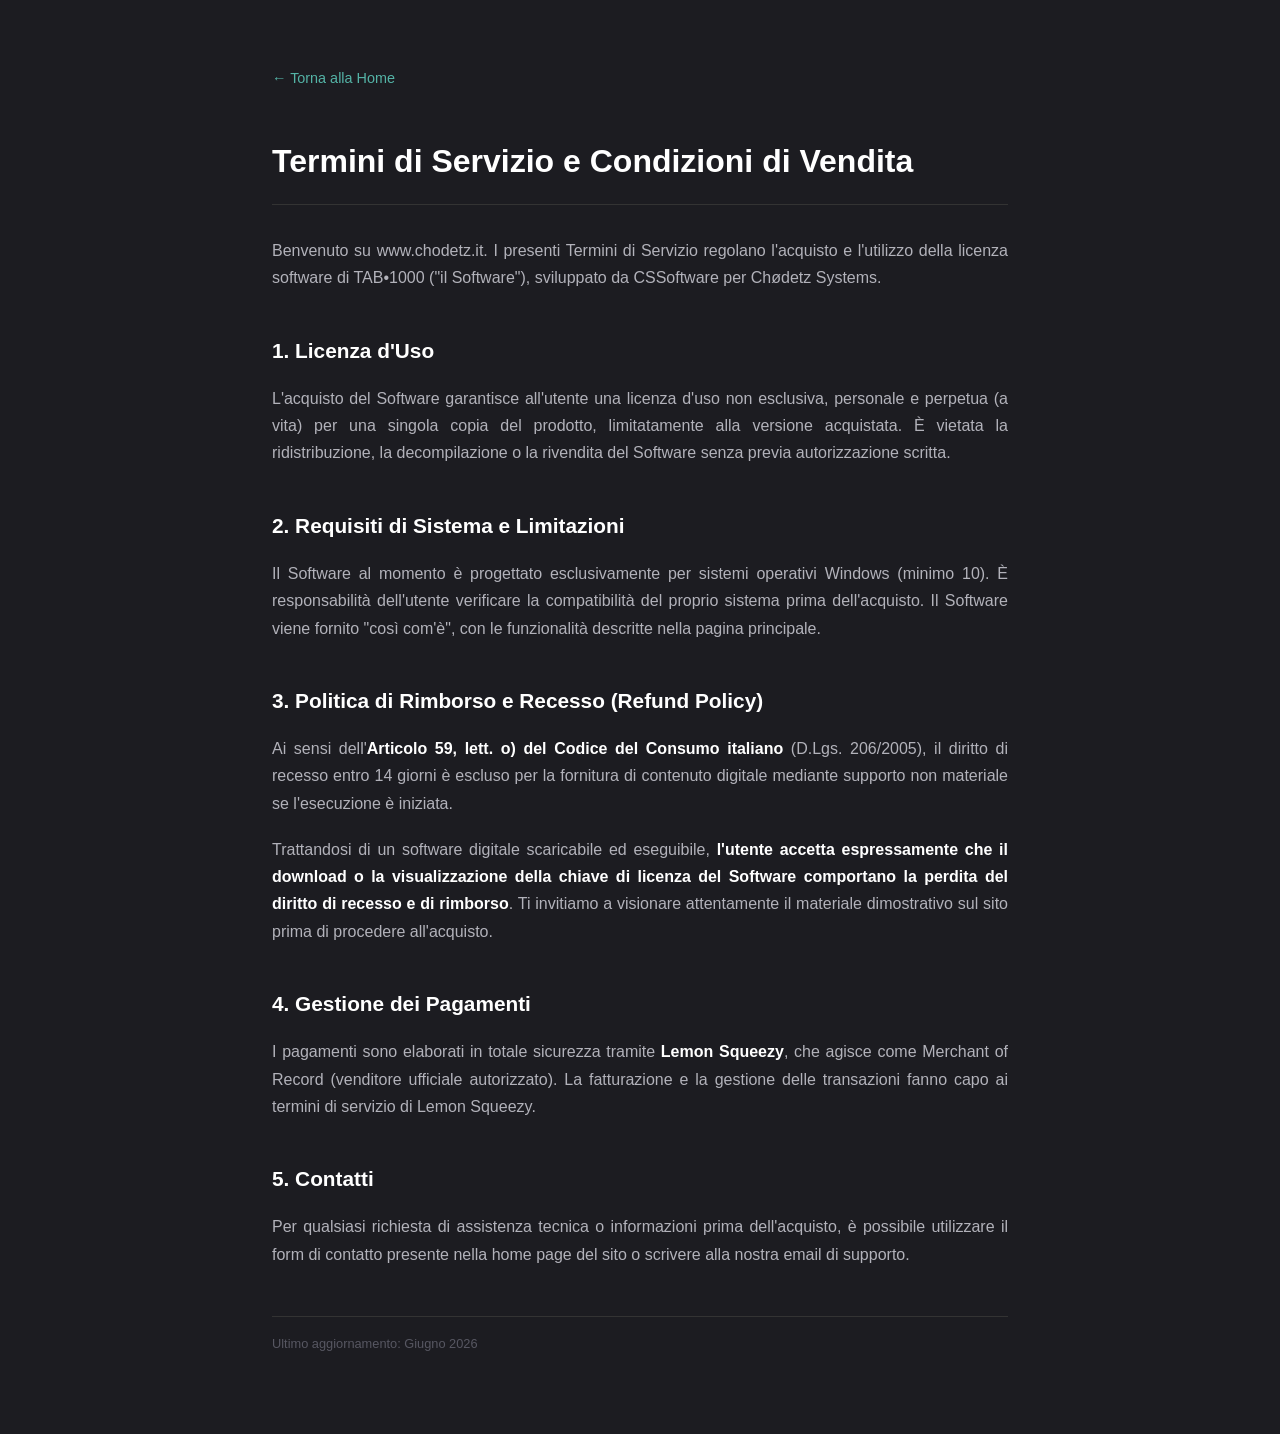
==== commit 415fbc7d: "Revise styles and structure in terms.html" ====
--- a/terms.html
+++ b/terms.html
@@ -1,16 +1,40 @@
 <!DOCTYPE HTML>
+<!--
+	Terms & Conditions Page for TAB•1000
+	Custom minimal layout to prevent conflicts with main.css panel design
+-->
 <html>
 	<head>
 		<title>Termini di Servizio e Rimborso - TAB•1000</title>
 		<meta charset="utf-8" />
 		<meta name="viewport" content="width=device-width, initial-scale=1, user-scalable=no" />
-		<link rel="stylesheet" href="assets/css/main.css" />
 		<style>
-			body { padding: 4em 2em; max-width: 800px; margin: 0 auto; line-height: 1.6; color: #ccc; background: #1b1b1f; }
-			h1, h2 { color: #fff; margin-top: 1.5em; }
-			a { color: #54b3a6; text-decoration: none; }
-			a:hover { text-decoration: underline; }
-			.back-link { display: inline-block; margin-bottom: 2em; }
+			/* Reset e Stili di base per evitare conflitti */
+			* { box-sizing: border-box; margin: 0; padding: 0; }
+			body { 
+				font-family: -apple-system, BlinkMacSystemFont, "Segoe UI", Roboto, Helvetica, Arial, sans-serif;
+				padding: 4em 2em; 
+				max-width: 800px; 
+				margin: 0 auto; 
+				line-height: 1.7; 
+				color: #e3e3e6; 
+				background-color: #1c1c21; /* Sfondo scuro coerente con il tuo brand */
+			}
+			h1 { color: #ffffff; font-size: 2rem; margin-bottom: 1em; border-bottom: 1px solid #333; padding-bottom: 0.5em; }
+			h2 { color: #ffffff; font-size: 1.3rem; margin-top: 2em; margin-bottom: 0.8em; }
+			p { margin-bottom: 1.2em; text-align: justify; font-size: 1rem; color: #b2b2ba; }
+			strong { color: #ffffff; }
+			a { color: #54b3a6; text-decoration: none; font-weight: 500; transition: color 0.2s ease; }
+			a:hover { color: #72cfc2; text-decoration: underline; }
+			.back-link { display: inline-block; margin-bottom: 3em; font-size: 0.9rem; }
+			hr { border: 0; border-top: 1px solid #333; margin: 3em 0 1em 0; }
+			
+			/* Ottimizzazione Mobile */
+			@media screen and (max-width: 736px) {
+				body { padding: 2em 1.5em; }
+				h1 { font-size: 1.6rem; }
+				h2 { font-size: 1.1rem; }
+			}
 		</style>
 	</head>
 	<body>
@@ -36,8 +60,8 @@
 		<h2>5. Contatti</h2>
 		<p>Per qualsiasi richiesta di assistenza tecnica o informazioni prima dell'acquisto, è possibile utilizzare il form di contatto presente nella home page del sito o scrivere alla nostra email di supporto.</p>
 
-		<hr style="border: 0; border-top: 1px solid #333; margin: 3em 0 1em 0;" />
-		<p style="font-size: 0.8rem; color: #777;">Ultimo aggiornamento: Giugno 2026</p>
+		<hr />
+		<p style="font-size: 0.8rem; color: #575762; text-align: left;">Ultimo aggiornamento: Giugno 2026</p>
 
 	</body>
 </html>
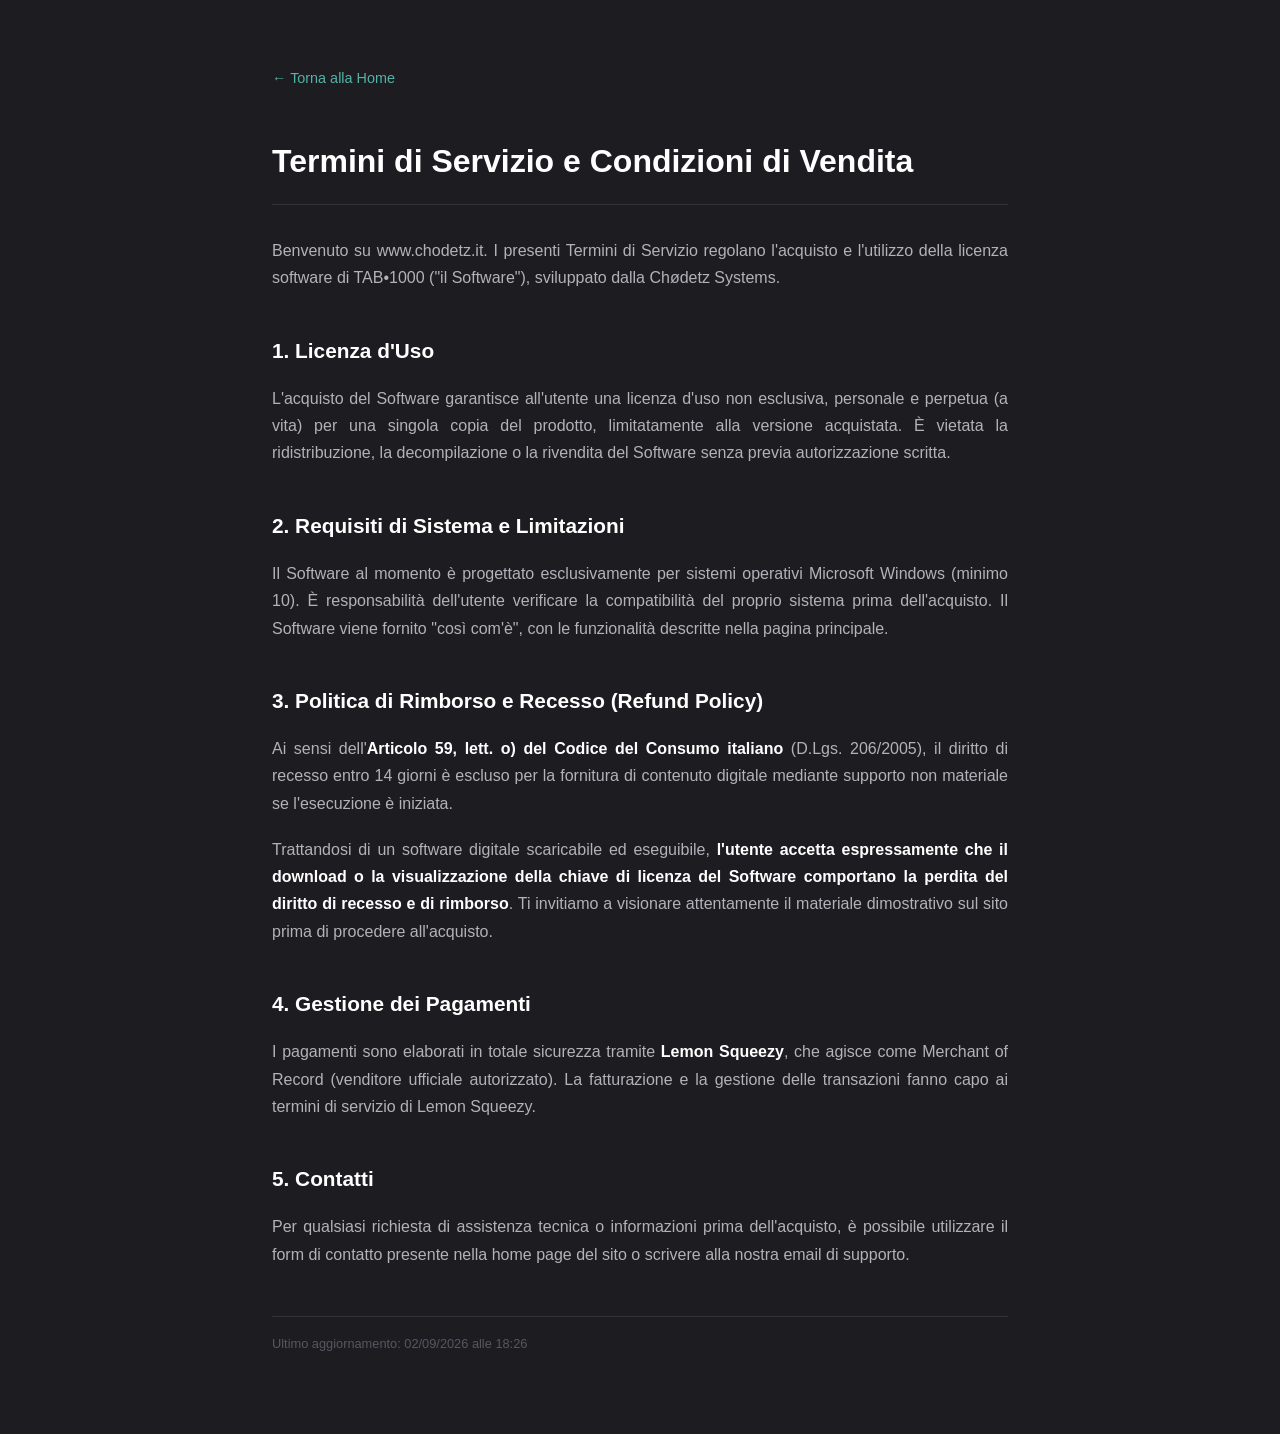
==== commit 6f5be6fb: "Update service terms and last updated date" ====
--- a/terms.html
+++ b/terms.html
@@ -42,13 +42,13 @@
 		<a href="index.html" class="back-link">&larr; Torna alla Home</a>
 
 		<h1>Termini di Servizio e Condizioni di Vendita</h1>
-		<p>Benvenuto su www.chodetz.it. I presenti Termini di Servizio regolano l'acquisto e l'utilizzo della licenza software di TAB•1000 ("il Software"), sviluppato da CSSoftware per Chødetz Systems.</p>
+		<p>Benvenuto su www.chodetz.it. I presenti Termini di Servizio regolano l'acquisto e l'utilizzo della licenza software di TAB•1000 ("il Software"), sviluppato dalla Chødetz Systems.</p>
 
 		<h2>1. Licenza d'Uso</h2>
 		<p>L'acquisto del Software garantisce all'utente una licenza d'uso non esclusiva, personale e perpetua (a vita) per una singola copia del prodotto, limitatamente alla versione acquistata. È vietata la ridistribuzione, la decompilazione o la rivendita del Software senza previa autorizzazione scritta.</p>
 
 		<h2>2. Requisiti di Sistema e Limitazioni</h2>
-		<p>Il Software al momento è progettato esclusivamente per sistemi operativi Windows (minimo 10). È responsabilità dell'utente verificare la compatibilità del proprio sistema prima dell'acquisto. Il Software viene fornito "così com'è", con le funzionalità descritte nella pagina principale.</p>
+		<p>Il Software al momento è progettato esclusivamente per sistemi operativi Microsoft Windows (minimo 10). È responsabilità dell'utente verificare la compatibilità del proprio sistema prima dell'acquisto. Il Software viene fornito "così com'è", con le funzionalità descritte nella pagina principale.</p>
 
 		<h2>3. Politica di Rimborso e Recesso (Refund Policy)</h2>
 		<p>Ai sensi dell'<strong>Articolo 59, lett. o) del Codice del Consumo italiano</strong> (D.Lgs. 206/2005), il diritto di recesso entro 14 giorni è escluso per la fornitura di contenuto digitale mediante supporto non materiale se l'esecuzione è iniziata.</p>
@@ -61,7 +61,7 @@
 		<p>Per qualsiasi richiesta di assistenza tecnica o informazioni prima dell'acquisto, è possibile utilizzare il form di contatto presente nella home page del sito o scrivere alla nostra email di supporto.</p>
 
 		<hr />
-		<p style="font-size: 0.8rem; color: #575762; text-align: left;">Ultimo aggiornamento: Giugno 2026</p>
+		<p style="font-size: 0.8rem; color: #575762; text-align: left;">Ultimo aggiornamento: 02/09/2026 alle 18:26</p>
 
 	</body>
 </html>
